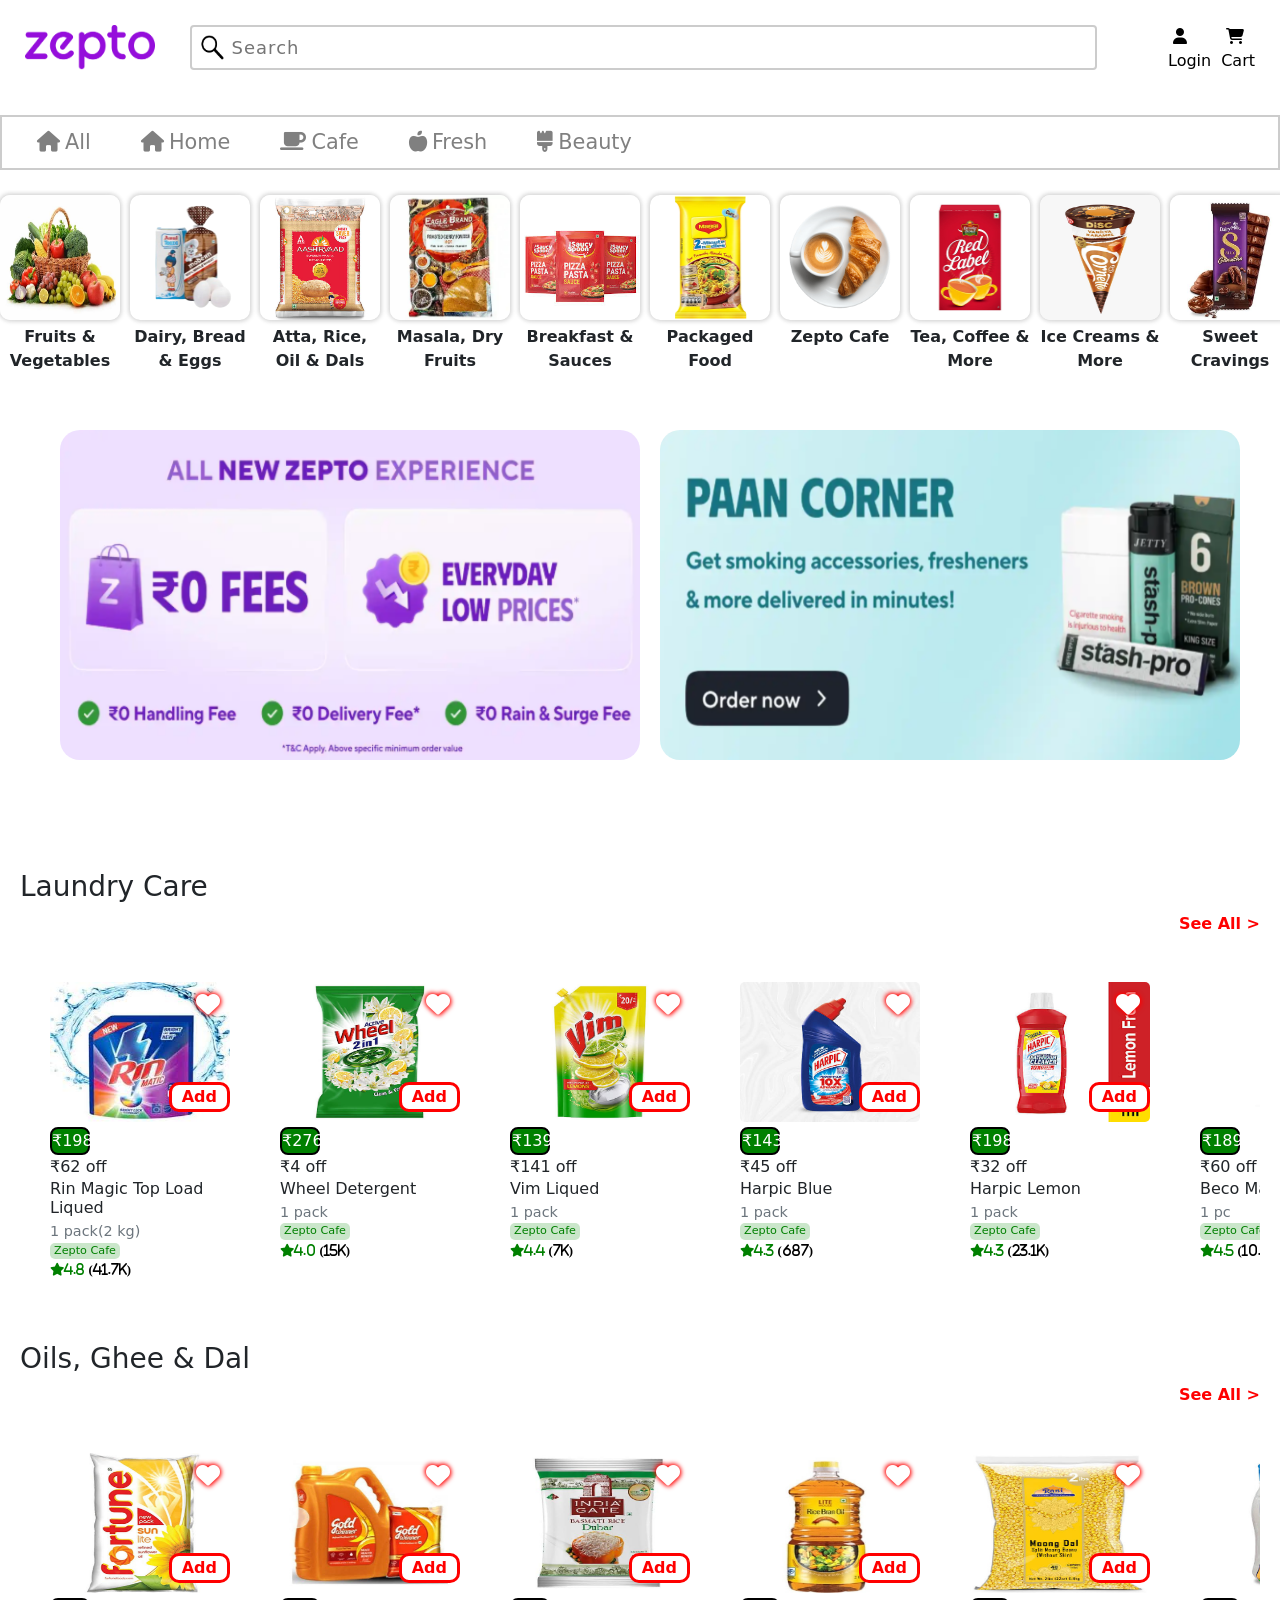
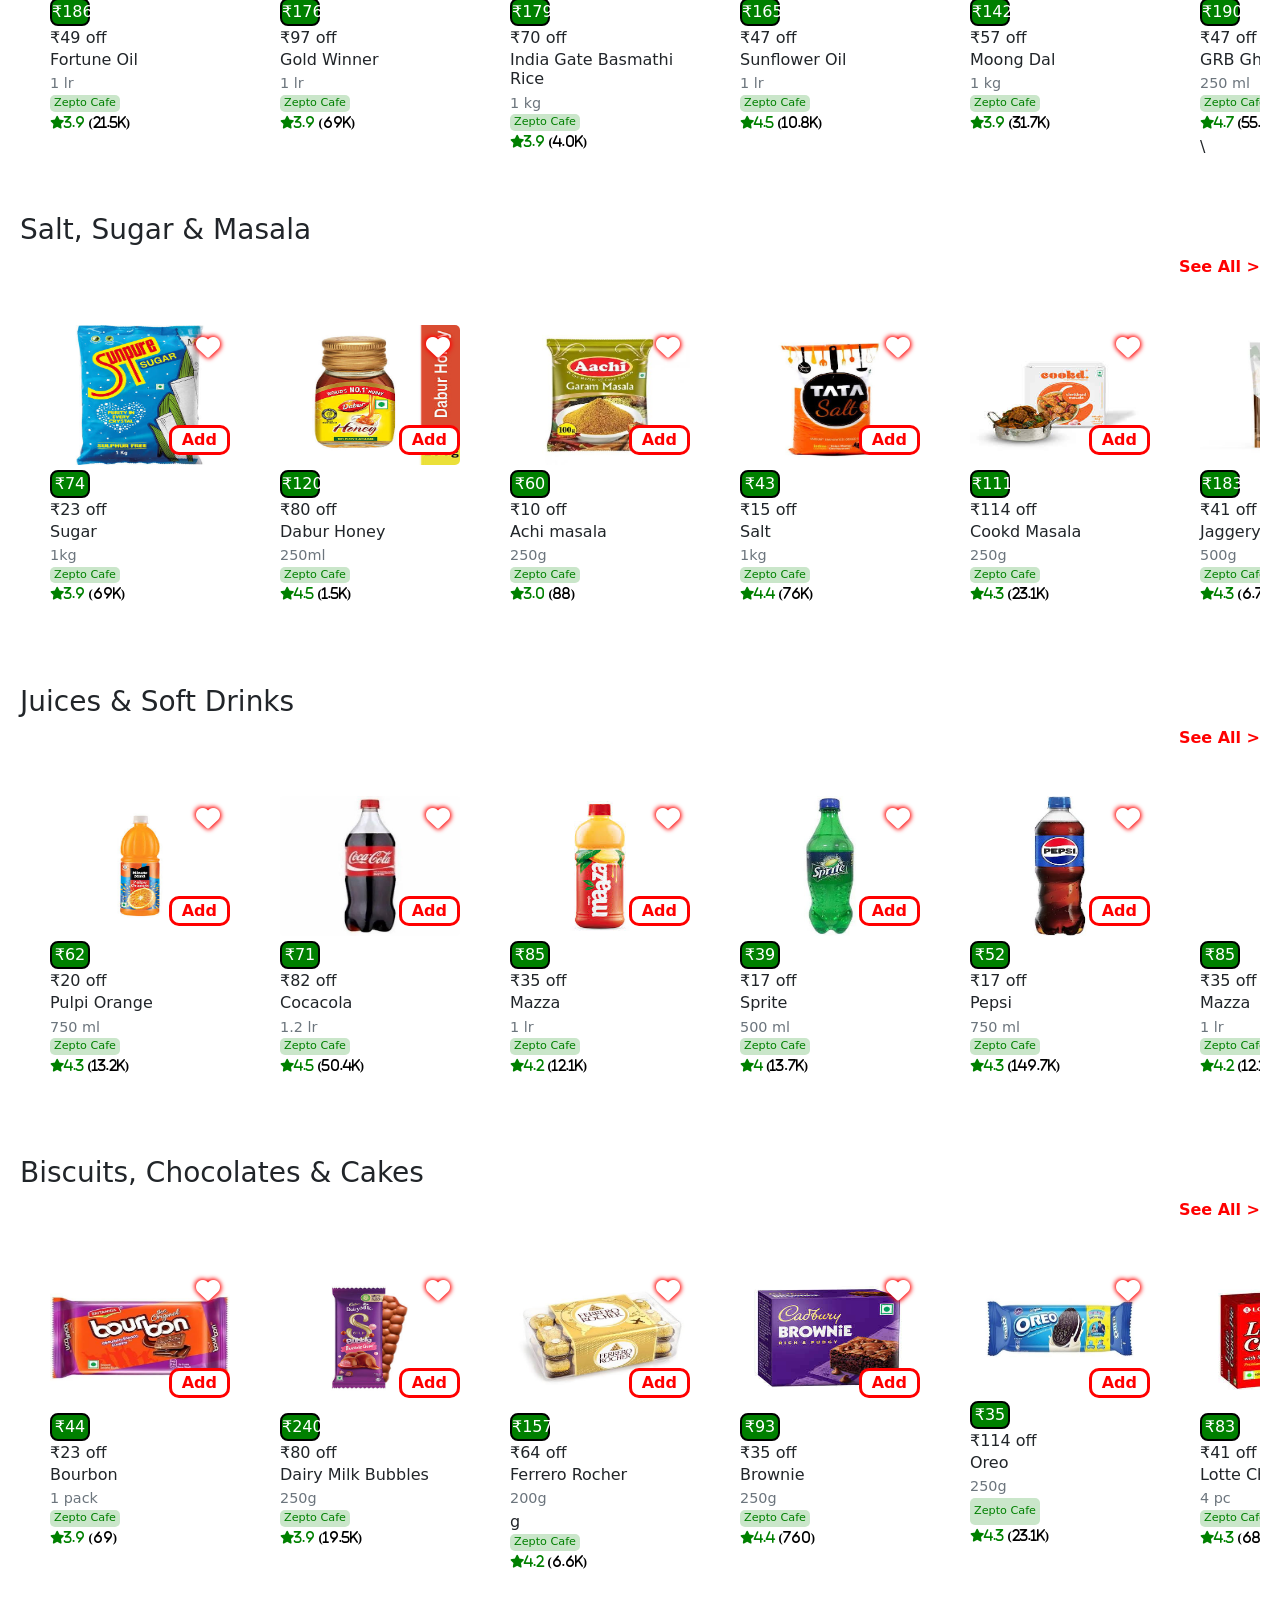
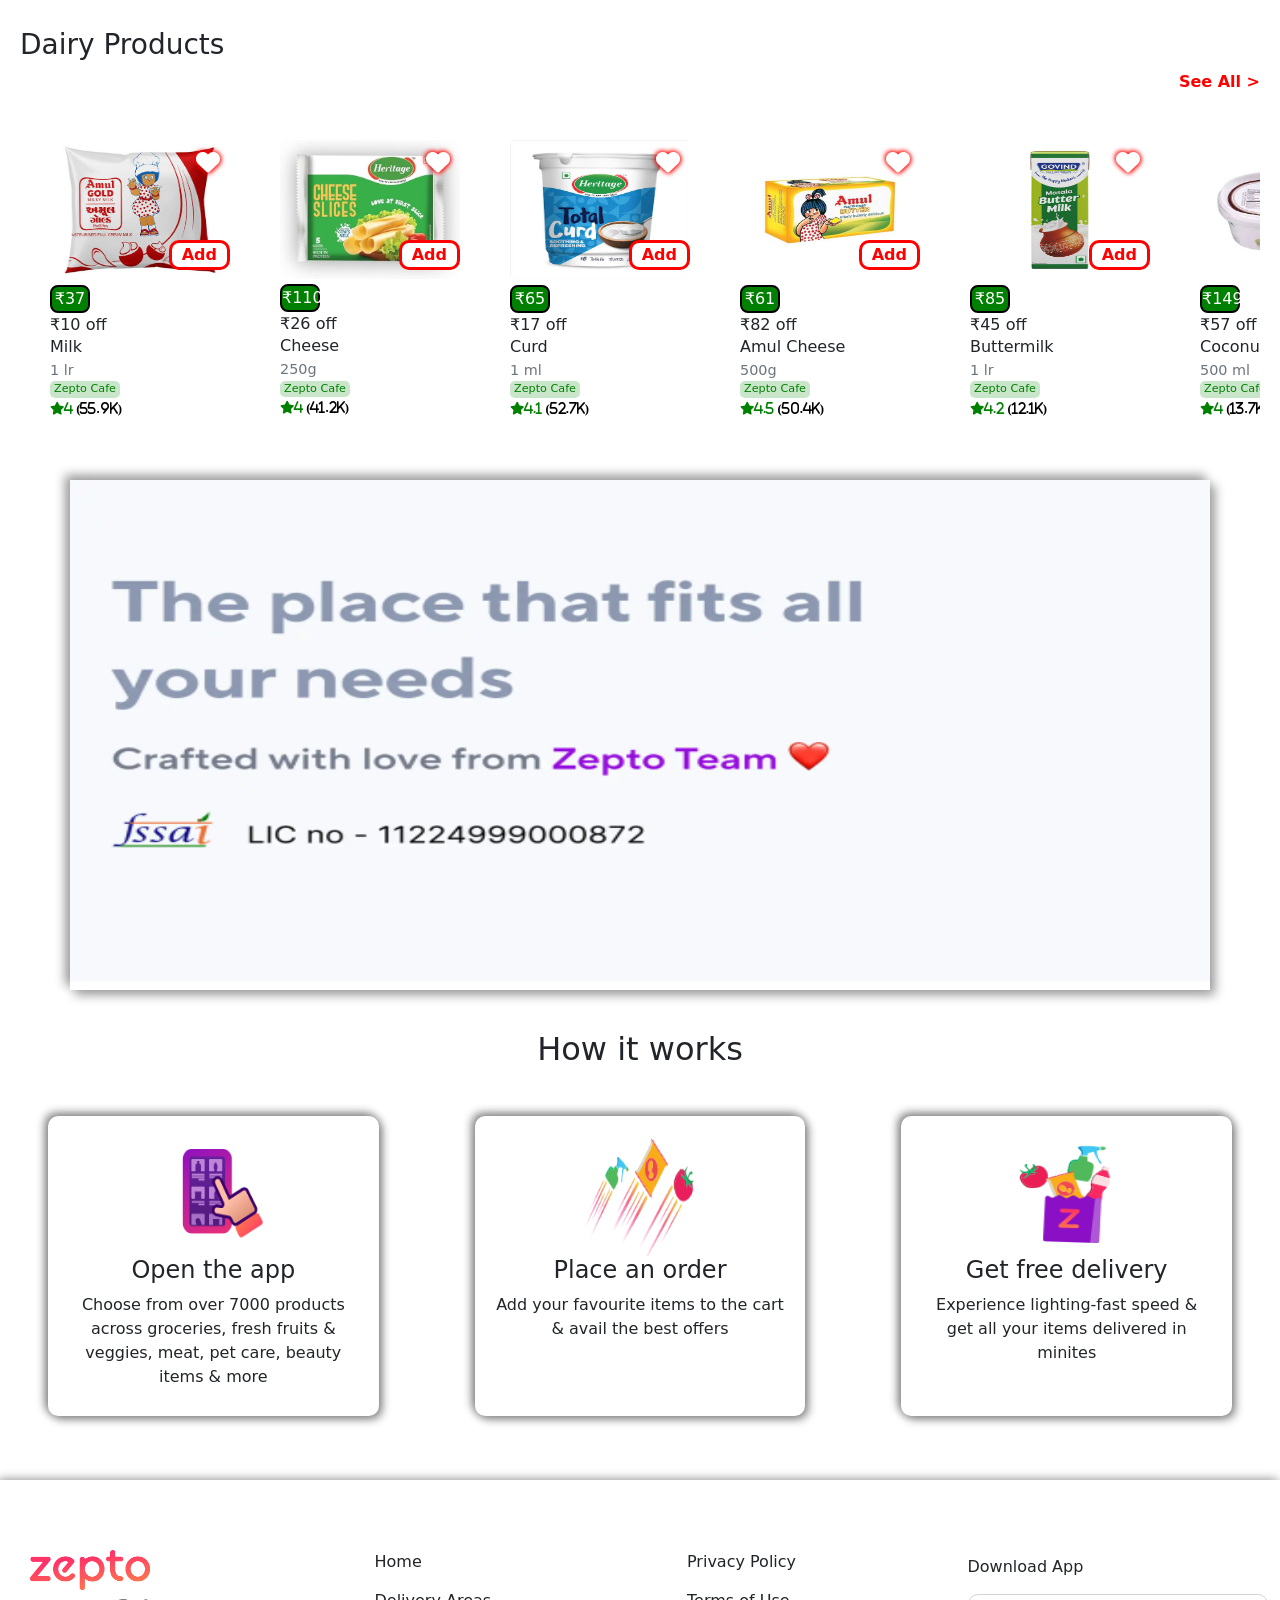
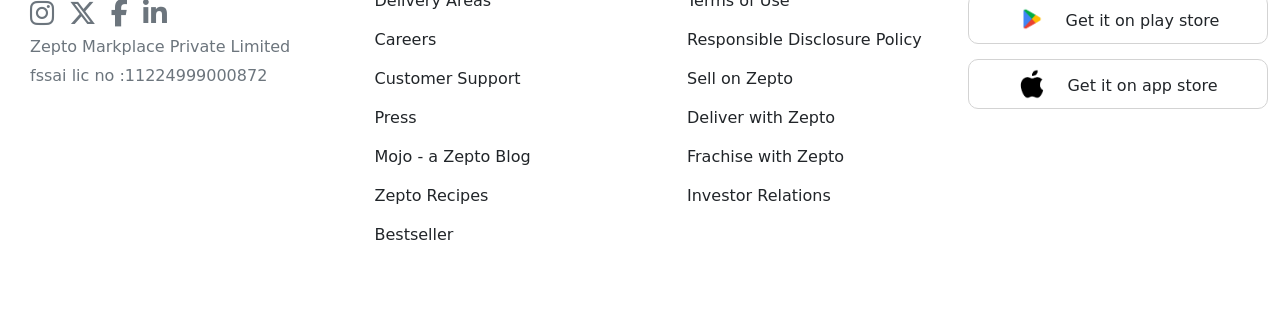
==== index.html @ 2bc83b3f "work" ====
<!DOCTYPE html>
<html lang="en">
<head>
    <meta charset="UTF-8">
    <meta name="viewport" content="width=device-width, initial-scale=1.0">
    <title>All-Page</title>
    <link rel="stylesheet" href="./index.css">
    <link href="https://cdn.jsdelivr.net/npm/bootstrap@5.3.8/dist/css/bootstrap.min.css" rel="stylesheet" integrity="sha384-sRIl4kxILFvY47J16cr9ZwB07vP4J8+LH7qKQnuqkuIAvNWLzeN8tE5YBujZqJLB" crossorigin="anonymous">
    <link rel="stylesheet" href="https://cdnjs.cloudflare.com/ajax/libs/font-awesome/6.7.2/css/all.min.css">
</head>
<body>
    <header>
        <nav>
            <div class="nav-bar">
                <img src="./images/Zepto_Logo.svg.webp">
                <input type="text" name="search" placeholder="Search">
                <a href="http://127.0.0.1:5501/Zepto/login.html">
                        <div>
                            <i class="fa-solid fa-user"></i>
                            <p>Login</p>
                        </div>
                </a>
                <a href="http://127.0.0.1:5501/Zepto/cart.html">
                    <div>
                        <i class="fa fa-shopping-cart"></i>
                        <p>Cart</p>
                    </div>
                </a>
            </div>
            <div class="sub-nav">
                <div>
                    <a href="http://127.0.0.1:5501/Zepto/index.html"><i class="fa-solid fa-house"></i>All</a>
                    <a href="http://127.0.0.1:5501/Zepto/home.html"><i class="fa fa-home"></i>Home</a>
                    <a href="http://127.0.0.1:5501/Zepto/Cafe.html"><i class="fa fa-coffee"></i>Cafe</a>
                    <a href="http://127.0.0.1:5501/Zepto/Fresh.html"><i class="fa-solid fa-apple-whole"></i>Fresh</a>
                    <a href="http://127.0.0.1:5501/Zepto/Beauty.html"><i class="fa-solid fa-brush"></i>Beauty</a>
                </div>
            </div>
        </nav>
    </header>
    <main>
        <section class="firstrow">
            <div class="category">
                <div class="row1">
                    <img src="./images/fruits&veg.jpg" alt="">
                    <p>Fruits & Vegetables</p>
                </div>
                <div class="row1">
                    <img src="./images/bread 1.png" alt="">
                    <p>Dairy, Bread & Eggs</p>
                </div>
                <div class="row1">
                    <img src="./images/atta.jpg" alt="">
                    <p>Atta, Rice, Oil & Dals</p>
                </div>
                <div class="row1">
                    <img src="./images/massala2.jpg" alt="">
                    <p>Masala, Dry Fruits</p>
                </div>
                <div class="row1">
                    <img src="./images/sauces.jpg" alt="">
                    <p>Breakfast & Sauces</p>
                </div>
                <div class="row1">
                    <img src="./images/maggipocket.webp" alt="">
                    <p>Packaged Food</p>
                </div>
                <div class="row1">
                    <img src="./images/zepto cafe.webp" alt="">
                    <p>Zepto Cafe</p>
                </div>
                <div class="row1">
                    <img src="./images/coffeetea.jpg" alt="">
                    <p>Tea, Coffee & More</p>
                </div>
                <div class="row1">
                    <img src="./images/icecream.webp" alt="">
                    <p>Ice Creams & More</p>
                </div>
                <div class="row1">
                    <img src="./images/diarymilk.jpg" alt="">
                    <p>Sweet Cravings</p>
                </div>
                <div class="row1">
                    <img src="./images/juice.webp" alt="">
                    <p>Cold Drinks & Juices</p>
                </div>
                <div class="row1">
                    <img src="./images/lays.webp" alt="">
                    <p>Snacks</p>
                </div>
                <div class="row1">
                    <img src="./images/cookies.jpg" alt="">
                    <p>Biscuits</p>
                </div>
                <div class="row1">
                    <img src="./images/fruits&veg.jpg" alt="">
                    <p>Fruits & Vegetables</p>
                </div>
                <div class="row1">
                    <img src="./images/bread 1.png" alt="">
                    <p>Dairy, Bread & Eggs</p>
                </div>
                <div class="row1">
                    <img src="./images/atta.jpg" alt="">
                    <p>Atta, Rice, Oil & Dals</p>
                </div>
                <div class="row1">
                    <img src="./images/massala2.jpg" alt="">
                    <p>Masala, Dry Fruits</p>
                </div>
                <div class="row1">
                    <img src="./images/sauces.jpg" alt="">
                    <p>Breakfast & Sauces</p>
                </div>
                <div class="row1">
                    <img src="./images/maggipocket.webp" alt="">
                    <p>Packaged Food</p>
                </div>
                <div class="row1">
                    <img src="./images/zepto cafe.webp" alt="">
                    <p>Zepto Cafe</p>
                </div>
                <div class="row1">
                    <img src="./images/coffeetea.jpg" alt="">
                    <p>Tea, Coffee & More</p>
                </div>
                <div class="row1">
                    <img src="./images/icecream.webp" alt="">
                    <p>Ice Creams & More</p>
                </div>
                <div class="row1">
                    <img src="./images/diarymilk.jpg" alt="">
                    <p>Sweet Cravings</p>
                </div>
                <div class="row1">
                    <img src="./images/juice.webp" alt="">
                    <p>Cold Drinks & Juices</p>
                </div>
                <div class="row1">
                    <img src="./images/lays.webp" alt="">
                    <p>Snacks</p>
                </div>
                <div class="row1">
                    <img src="./images/cookies.jpg" alt="">
                    <p>Biscuits</p>
                </div>
            </div>
        </section>
        <section>
            <div class="image1">
                <img src="./images/all-ad.png" alt="">
                <img src="./images/all-ad2.png" alt="">
            </div>
        </section>
        <section class="sec2">
            <h3>Laundry Care</h3>
            <p>See All ></p>
            <div class="food">
                <div class="items">
                    <img src="./images/rin.jpg" alt="">
                    <button>₹198</button>
                    <span>₹62 off</span>
                    <h6 class="mb-1">Rin Magic Top Load Liqued </h6>
                    <span class="text-secondary">1 pack(2 kg)</span>
                    <button>Zepto Cafe</button>
                    <i class="fa-solid fa-star">4.8 <span>(41.7k)</span> </i>
                    <span><a href="http://127.0.0.1:5501/Zepto/cart.html">Add</a></span>
                    <a href="http://127.0.0.1:5501/Zepto/fav.html"><i class="fa-solid fa-heart"></i></a>
                </div>
                <div class="items">
                    <img src="./images/wheeldetergent.jpg" alt="">
                    <button>₹276</button>
                    <span>₹4 off</span>
                    <h6 class="mb-1">Wheel Detergent</h6>
                    <span class="text-secondary">1 pack</span>
                    <button>Zepto Cafe</button>
                    <i class="fa-solid fa-star">4.0 <span>(15k)</span> </i>
                    <span><a href="http://127.0.0.1:5501/Zepto/cart.html">Add</a></span>
                    <a href="http://127.0.0.1:5501/Zepto/fav.html"><i class="fa-solid fa-heart"></i></a>
                </div>
                <div class="items">
                    <img src="./images/vim.jpg" alt="">
                    <button>₹139</button>
                    <span>₹141 off</span>
                    <h6 class="mb-1">Vim Liqued</h6>
                    <span class="text-secondary">1 pack</span>
                    <button>Zepto Cafe</button>
                    <i class="fa-solid fa-star">4.4 <span>(7k)</span> </i>
                    <span><a href="http://127.0.0.1:5501/Zepto/cart.html">Add</a></span>
                    <a href="http://127.0.0.1:5501/Zepto/fav.html"><i class="fa-solid fa-heart"></i></a>
                </div>
                <div class="items">
                    <img src="./images/harpic.jpg" alt="">
                    <button>₹143</button>
                    <span>₹45 off</span>
                    <h6 class="mb-1">Harpic Blue</h6>
                    <span class="text-secondary">1 pack</span>
                    <button>Zepto Cafe</button>
                    <i class="fa-solid fa-star">4.3 <span>(687)</span> </i>
                    <span><a href="http://127.0.0.1:5501/Zepto/cart.html">Add</a></span>
                    <a href="http://127.0.0.1:5501/Zepto/fav.html"><i class="fa-solid fa-heart"></i></a>
                </div>
                <div class="items">
                    <img src="./images/harpic-lemon.jpg" alt="">
                    <button>₹198</button>
                    <span>₹32 off</span>
                    <h6 class="mb-1">Harpic Lemon</h6>
                    <span class="text-secondary">1 pack</span>
                    <button>Zepto Cafe</button>
                    <i class="fa-solid fa-star">4.3 <span>(23.1k)</span> </i>
                    <span><a href="http://127.0.0.1:5501/Zepto/cart.html">Add</a></span>
                    <a href="http://127.0.0.1:5501/Zepto/fav.html"><i class="fa-solid fa-heart"></i></a>
                </div>
                <div class="items">
                    <img src="./images/boco.png" alt="">
                    <button>₹189</button>
                    <span>₹60 off</span>
                    <h6 class="mb-1">Beco Max Liquid</h6>
                    <span class="text-secondary">1 pc</span>
                    <button>Zepto Cafe</button>
                    <i class="fa-solid fa-star">4.5 <span>(10.8k)</span> </i>
                    <span><a href="http://127.0.0.1:5501/Zepto/cart.html">Add</a></span>
                    <a href="http://127.0.0.1:5501/Zepto/fav.html"><i class="fa-solid fa-heart"></i></a>
                </div>
                <div class="items">
                    <img src="./images/happi.jpg" alt="">
                    <button>₹200</button>
                    <span>₹99 off</span>
                    <h6 class="mb-1">Happi Planet Spray</h6>
                    <span class="text-secondary">200g</span>
                    <button>Zepto Cafe</button>
                    <i class="fa-solid fa-star">3.9 <span>(4.0k)</span> </i>
                    <span><a href="http://127.0.0.1:5501/Zepto/cart.html">Add</a></span>
                    <a href="http://127.0.0.1:5501/Zepto/fav.html"><i class="fa-solid fa-heart"></i></a>
                </div>
                <div class="items">
                    <img src="./images/domex lime.jpg" alt="">
                    <button>₹195</button>
                    <span>₹50 off</span>
                    <h6 class="mb-1">Domex Lime</h6>
                    <span class="text-secondary">1 pc</span>
                    <button>Zepto Cafe</button>
                    <i class="fa-solid fa-star">3.9 <span>(3.7k)</span> </i>
                    <span><a href="http://127.0.0.1:5501/Zepto/cart.html">Add</a></span>
                    <a href="http://127.0.0.1:5501/Zepto/fav.html"><i class="fa-solid fa-heart"></i></a>
                </div>
                <div class="items">
                    <img src="./images/morelight.jpg" alt="">
                    <button>₹274</button>
                    <span>₹226 off</span>
                    <h6 class="mb-1">Morelight</h6>
                    <span class="text-secondary">1 pack</span>
                    <button>Zepto Cafe</button>
                    <i class="fa-solid fa-star">4.2 <span>(2.6k)</span> </i>
                    <span><a href="http://127.0.0.1:5501/Zepto/cart.html">Add</a></span>
                    <a href="http://127.0.0.1:5501/Zepto/fav.html"><i class="fa-solid fa-heart"></i></a>
                </div>
                <div class="items">
                    <img src="./images/laundrypads.jpg" alt="">
                    <button>₹799</button>
                    <span>₹133 off</span>
                    <h6 class="mb-1">Surf Excel Matric Front Load Liqued</h6>
                    <span class="text-secondary">1 pakc</span>
                    <button>Zepto Cafe</button>
                    <i class="fa-solid fa-star">3.9 <span>(15.5k)</span> </i>
                    <span><a href="http://127.0.0.1:5501/Zepto/cart.html">Add</a></span>
                    <a href="http://127.0.0.1:5501/Zepto/fav.html"><i class="fa-solid fa-heart"></i></a>
                </div>
            </div>
        </section>
        <section class="sec3">
            <h3>Oils, Ghee & Dal</h3>
            <p>See All ></p>
            <div class="food">
                <div class="items">
                    <img src="./images/fortune.jpg" alt="">
                    <button>₹186</button>
                    <span>₹49 off</span>
                    <h6 class="mb-1">Fortune Oil</h6>
                    <span class="text-secondary">1 lr</span>
                    <button>Zepto Cafe</button>
                    <i class="fa-solid fa-star">3.9 <span>(21.5k)</span> </i>
                    <span><a href="http://127.0.0.1:5501/Zepto/cart.html">Add</a></span>
                    <a href="http://127.0.0.1:5501/Zepto/fav.html"><i class="fa-solid fa-heart"></i></a>
                </div>
                <div class="items">
                    <img src="./images/goldwinner.jpg" alt="">
                    <button>₹176</button>
                    <span>₹97 off</span>
                    <h6 class="mb-1">Gold Winner</h6>
                    <span class="text-secondary">1 lr</span>
                    <button>Zepto Cafe</button>
                    <i class="fa-solid fa-star">3.9 <span>(69k)</span> </i>
                    <span><a href="http://127.0.0.1:5501/Zepto/cart.html">Add</a></span>
                    <a href="http://127.0.0.1:5501/Zepto/fav.html"><i class="fa-solid fa-heart"></i></a>
                </div>
                <div class="items">
                    <img src="./images/rice.jpg" alt="">
                    <button>₹179</button>
                    <span>₹70 off</span>
                    <h6 class="mb-1">India Gate Basmathi Rice</h6>
                    <span class="text-secondary">1 kg</span>
                    <button>Zepto Cafe</button>
                    <i class="fa-solid fa-star">3.9 <span>(4.0k)</span> </i>
                    <span><a href="http://127.0.0.1:5501/Zepto/cart.html">Add</a></span>
                    <a href="http://127.0.0.1:5501/Zepto/fav.html"><i class="fa-solid fa-heart"></i></a>
                </div>
                <div class="items">
                    <img src="./images/oil.jpg" alt="">
                    <button>₹165</button>
                    <span>₹47 off</span>
                    <h6 class="mb-1">Sunflower Oil</h6>
                    <span class="text-secondary">1 lr</span>
                    <button>Zepto Cafe</button>
                    <i class="fa-solid fa-star">4.5 <span>(10.8k)</span> </i>
                    <span><a href="http://127.0.0.1:5501/Zepto/cart.html">Add</a></span>
                    <a href="http://127.0.0.1:5501/Zepto/fav.html"><i class="fa-solid fa-heart"></i></a>
                </div>
                <div class="items">
                    <img src="./images/moongdal.jpg" alt="">
                    <button>₹142</button>
                    <span>₹57 off</span>
                    <h6 class="mb-1">Moong Dal</h6>
                    <span class="text-secondary">1 kg</span>
                    <button>Zepto Cafe</button>
                    <i class="fa-solid fa-star">3.9 <span>(31.7k)</span> </i>
                    <span><a href="http://127.0.0.1:5501/Zepto/cart.html">Add</a></span>
                    <a href="http://127.0.0.1:5501/Zepto/fav.html"><i class="fa-solid fa-heart"></i></a>
                </div>
                <div class="items">
                    <img src="./images/grb.jpg" alt="">
                    <button>₹190</button>
                    <span>₹47 off</span>
                    <h6 class="mb-1">GRB Ghee</h6>
                    <span class="text-secondary">250 ml</span>
                    <button>Zepto Cafe</button>
                    <i class="fa-solid fa-star">4.7 <span>(55.9k)</span> </i>
                    <span><a href="http://127.0.0.1:5501/Zepto/cart.html">Add</a></span>\
                    <a href="http://127.0.0.1:5501/Zepto/fav.html"><i class="fa-solid fa-heart"></i></a>
                </div>
                <div class="items">
                    <img src="./images/mysoordal.jpg" alt="">
                    <button>₹134</button>
                    <span>₹61 off</span>
                    <h6 class="mb-1">Mysoo Dal</h6>
                    <span class="text-secondary">1 kg</span>
                    <button>Zepto Cafe</button>
                    <i class="fa-solid fa-star">4 <span>(13.7k)</span> </i>
                    <span><a href="http://127.0.0.1:5501/Zepto/cart.html">Add</a></span>
                    <a href="http://127.0.0.1:5501/Zepto/fav.html"><i class="fa-solid fa-heart"></i></a>
                </div>
                <div class="items">
                    <img src="./images/friedgram.jpg" alt="">
                    <button>₹160</button>
                    <span>₹62 off</span>
                    <h6 class="mb-1">Fried Gram</h6>
                    <span class="text-secondary">1 kg</span>
                    <button>Zepto Cafe</button>
                    <i class="fa-solid fa-star">4.2 <span>(8.6k)</span> </i>
                    <span><a href="http://127.0.0.1:5501/Zepto/cart.html">Add</a></span>
                    <a href="http://127.0.0.1:5501/Zepto/fav.html"><i class="fa-solid fa-heart"></i></a>
                </div>
                <div class="items">
                    <img src="./images/ghee.jpg" alt="">
                    <button>₹285</button>
                    <span>₹85 off</span>
                    <h6 class="mb-1">Pure Ghee</h6>
                    <span class="text-secondary">500 ml</span>
                    <button>Zepto Cafe</button>
                    <i class="fa-solid fa-star">4.3 <span>(23.1k)</span> </i>
                    <span><a href="http://127.0.0.1:5501/Zepto/cart.html">Add</a></span>
                    <a href="http://127.0.0.1:5501/Zepto/fav.html"><i class="fa-solid fa-heart"></i></a>
                </div>
                <div class="items">
                    <img src="./images/coconutoil.jpg" alt="">
                    <button>₹134</button>
                    <span>₹38 off</span>
                    <h6 class="mb-1">Coconut Oil</h6>
                    <span class="text-secondary">100 ml</span>
                    <button>Zepto Cafe</button>
                    <i class="fa-solid fa-star">4.2 <span>(17.1k)</span> </i>
                    <span><a href="http://127.0.0.1:5501/Zepto/cart.html">Add</a></span>
                    <a href="http://127.0.0.1:5501/Zepto/fav.html"><i class="fa-solid fa-heart"></i></a>
                </div>
            </div>
        </section>
        <section class="sec2">
            <h3>Salt, Sugar & Masala</h3>
            <p>See All ></p>
            <div class="food">
                <div class="items">
                    <img src="./images/sugar.jpg" alt="">
                    <button>₹74</button>
                    <span>₹23 off</span>
                    <h6 class="mb-1">Sugar</h6>
                    <span class="text-secondary">1kg</span>
                    <button>Zepto Cafe</button>
                    <i class="fa-solid fa-star">3.9 <span>(69k)</span> </i>
                    <span><a href="http://127.0.0.1:5501/Zepto/cart.html">Add</a></span>
                    <a href="http://127.0.0.1:5501/Zepto/fav.html"><i class="fa-solid fa-heart"></i></a>
                </div>
                <div class="items">
                    <img src="./images/dabur.jpg" alt="">
                    <button>₹120</button>
                    <span>₹80 off</span>
                    <h6 class="mb-1">Dabur Honey</h6>
                    <span class="text-secondary">250ml</span>
                    <button>Zepto Cafe</button>
                    <i class="fa-solid fa-star">4.5 <span>(1.5k)</span> </i>
                    <span><a href="http://127.0.0.1:5501/Zepto/cart.html">Add</a></span>
                    <a href="http://127.0.0.1:5501/Zepto/fav.html"><i class="fa-solid fa-heart"></i></a>
                </div>
                <div class="items">
                    <img src="./images/achimasala.jpg" alt="">
                    <button>₹60</button>
                    <span>₹10 off</span>
                    <h6 class="mb-1">Achi masala</h6>
                    <span class="text-secondary">250g</span>
                    <button>Zepto Cafe</button>
                    <i class="fa-solid fa-star">3.0 <span>(88)</span> </i>
                    <span><a href="http://127.0.0.1:5501/Zepto/cart.html">Add</a></span>
                    <a href="http://127.0.0.1:5501/Zepto/fav.html"><i class="fa-solid fa-heart"></i></a>
                </div>
                <div class="items">
                    <img src="./images/salt.jpg" alt="">
                    <button>₹43</button>
                    <span>₹15 off</span>
                    <h6 class="mb-1">Salt</h6>
                    <span class="text-secondary">1kg</span>
                    <button>Zepto Cafe</button>
                    <i class="fa-solid fa-star">4.4 <span>(76k)</span> </i>
                    <span><a href="http://127.0.0.1:5501/Zepto/cart.html">Add</a></span>
                    <a href="http://127.0.0.1:5501/Zepto/fav.html"><i class="fa-solid fa-heart"></i></a>
                </div>
                <div class="items">
                    <img src="./images/cookd masala.jpg" alt="">
                    <button>₹111</button>
                    <span>₹114 off</span>
                    <h6 class="mb-1">Cookd Masala</h6>
                    <span class="text-secondary">250g</span>
                    <button>Zepto Cafe</button>
                    <i class="fa-solid fa-star">4.3 <span>(23.1k)</span> </i>
                    <span><a href="http://127.0.0.1:5501/Zepto/cart.html">Add</a></span>
                    <a href="http://127.0.0.1:5501/Zepto/fav.html"><i class="fa-solid fa-heart"></i></a>
                </div>
                <div class="items">
                    <img src="./images/jaggery.jpg" alt="">
                    <button>₹183</button>
                    <span>₹41 off</span>
                    <h6 class="mb-1">Jaggery</h6>
                    <span class="text-secondary">500g</span>
                    <button>Zepto Cafe</button>
                    <i class="fa-solid fa-star">4.3 <span>(6.7k)</span> </i>
                    <span><a href="http://127.0.0.1:5501/Zepto/cart.html">Add</a></span>
                    <a href="http://127.0.0.1:5501/Zepto/fav.html"><i class="fa-solid fa-heart"></i></a>
                </div>
                <div class="items">
                    <img src="./images/brownsugar.jpg" alt="">
                    <button>₹156</button>
                    <span>₹12 off</span>
                    <h6 class="mb-1">Brown Sugar</h6>
                    <span class="text-secondary">1kg</span>
                    <button>Zepto Cafe</button>
                    <i class="fa-solid fa-star">3.9 <span>(4.0k)</span> </i>
                    <span><a href="http://127.0.0.1:5501/Zepto/cart.html">Add</a></span>
                    <a href="http://127.0.0.1:5501/Zepto/fav.html"><i class="fa-solid fa-heart"></i></a>
                </div>
                <div class="items">
                    <img src="./images/sugarsupport.jpg" alt="">
                    <button>₹172</button>
                    <span>₹123 off</span>
                    <h6 class="mb-1">Sugar Support</h6>
                    <span class="text-secondary">500g</span>
                    <button>Zepto Cafe</button>
                    <i class="fa-solid fa-star">3.9 <span>(3.7k)</span> </i>
                    <span><a href="http://127.0.0.1:5501/Zepto/cart.html">Add</a></span>
                    <a href="http://127.0.0.1:5501/Zepto/fav.html"><i class="fa-solid fa-heart"></i></a>
                </div>
                <div class="items">
                    <img src="./images/sakthi masala.jpg" alt="">
                    <button>₹77</button>
                    <span>₹24 off</span>
                    <h6 class="mb-1">Shakthi Masala</h6>
                    <span class="text-secondary">500g</span>
                    <button>Zepto Cafe</button>
                    <i class="fa-solid fa-star">4.2 <span>(2.6k)</span> </i>
                    <span><a href="http://127.0.0.1:5501/Zepto/cart.html">Add</a></span>
                    <a href="http://127.0.0.1:5501/Zepto/fav.html"><i class="fa-solid fa-heart"></i></a>
                </div>
                <div class="items">
                    <img src="./images/termeric.jpg" alt="">
                    <button>₹69</button>
                    <span>₹13 off</span>
                    <h6 class="mb-1">Termeric</h6>
                    <span class="text-secondary">250g</span>
                    <button>Zepto Cafe</button>
                    <i class="fa-solid fa-star">4.4 <span>(7k)</span> </i>
                    <span><a href="http://127.0.0.1:5501/Zepto/cart.html">Add</a></span>
                    <a href="http://127.0.0.1:5501/Zepto/fav.html"><i class="fa-solid fa-heart"></i></a>
                </div>
            </div>
        </section>
        <section class="sec3">
            <h3>Juices & Soft Drinks</h3>
            <p>See All ></p>
            <div class="food">
                <div class="items">
                    <img src="./images/pulpiorange.jpg" alt="">
                    <button>₹62</button>
                    <span>₹20 off</span>
                    <h6 class="mb-1">Pulpi Orange</h6>
                    <span class="text-secondary">750 ml</span>
                    <button>Zepto Cafe</button>
                    <i class="fa-solid fa-star">4.3 <span>(13.2k)</span> </i>
                    <span><a href="http://127.0.0.1:5501/Zepto/cart.html">Add</a></span>
                    <a href="http://127.0.0.1:5501/Zepto/fav.html"><i class="fa-solid fa-heart"></i></a>
                </div>
                <div class="items">
                    <img src="./images/cocacola.jpg" alt="">
                    <button>₹71</button>
                    <span>₹82 off</span>
                    <h6 class="mb-1">Cocacola</h6>
                    <span class="text-secondary">1.2 lr</span>
                    <button>Zepto Cafe</button>
                    <i class="fa-solid fa-star">4.5 <span>(50.4k)</span> </i>
                   <span><a href="http://127.0.0.1:5501/Zepto/cart.html">Add</a></span>
                   <a href="http://127.0.0.1:5501/Zepto/fav.html"><i class="fa-solid fa-heart"></i></a>
                </div>
                <div class="items">
                    <img src="./images/mazza.jpg" alt="">
                    <button>₹85</button>
                    <span>₹35 off</span>
                    <h6 class="mb-1">Mazza</h6>
                    <span class="text-secondary">1 lr</span>
                    <button>Zepto Cafe</button>
                    <i class="fa-solid fa-star">4.2 <span>(12.1k)</span> </i>
                    <span><a href="http://127.0.0.1:5501/Zepto/cart.html">Add</a></span>
                    <a href="http://127.0.0.1:5501/Zepto/fav.html"><i class="fa-solid fa-heart"></i></a>
                </div>
                <div class="items">
                    <img src="./images/sprite.jpg" alt="">
                    <button>₹39</button>
                    <span>₹17 off</span>
                    <h6 class="mb-1">Sprite</h6>
                    <span class="text-secondary">500 ml</span>
                    <button>Zepto Cafe</button>
                    <i class="fa-solid fa-star">4 <span>(13.7k)</span> </i>
                    <span><a href="http://127.0.0.1:5501/Zepto/cart.html">Add</a></span>
                    <a href="http://127.0.0.1:5501/Zepto/fav.html"><i class="fa-solid fa-heart"></i></a>
                </div>
                <div class="items">
                    <img src="./images/pepsi.jpg" alt="">
                    <button>₹52</button>
                    <span>₹17 off</span>
                    <h6 class="mb-1">Pepsi</h6>
                    <span class="text-secondary">750 ml</span>
                    <button>Zepto Cafe</button>
                    <i class="fa-solid fa-star">4.3 <span>(149.7k)</span> </i>
                    <span><a href="http://127.0.0.1:5501/Zepto/cart.html">Add</a></span>
                    <a href="http://127.0.0.1:5501/Zepto/fav.html"><i class="fa-solid fa-heart"></i></a>
                </div>
                <div class="items">
                    <img src="./images/mazza.jpg" alt="">
                    <button>₹85</button>
                    <span>₹35 off</span>
                    <h6 class="mb-1">Mazza</h6>
                    <span class="text-secondary">1 lr</span>
                    <button>Zepto Cafe</button>
                    <i class="fa-solid fa-star">4.2 <span>(12.1k)</span> </i>
                    <span><a href="http://127.0.0.1:5501/Zepto/cart.html">Add</a></span>
                    <a href="http://127.0.0.1:5501/Zepto/fav.html"><i class="fa-solid fa-heart"></i></a>
                </div>
                <div class="items">
                    <img src="./images/mirinda.jpg" alt="">
                    <button>₹45</button>
                    <span>₹15 off</span>
                    <h6 class="mb-1">Mirinda</h6>
                    <span class="text-secondary">500ml</span>
                    <button>Zepto Cafe</button>
                    <i class="fa-solid fa-star">4.2 <span>(17.1k)</span> </i>
                    <span><a href="http://127.0.0.1:5501/Zepto/cart.html">Add</a></span>
                    <a href="http://127.0.0.1:5501/Zepto/fav.html"><i class="fa-solid fa-heart"></i></a>
                </div>
                <div class="items">
                    <img src="./images/fanta.avif" alt="">
                    <button>₹37</button>
                    <span>₹15 off</span>
                    <h6 class="mb-1">Fanta</h6>
                    <span class="text-secondary">500 ml</span>
                    <button>Zepto Cafe</button>
                    <i class="fa-solid fa-star">4 <span>(55.9k)</span> </i>
                    <span><a href="http://127.0.0.1:5501/Zepto/cart.html">Add</a></span>
                    <a href="http://127.0.0.1:5501/Zepto/fav.html"><i class="fa-solid fa-heart"></i></a>
                </div>
                <div class="items">
                    <img src="./images/fruity.jpg" alt="">
                    <button>₹41</button>
                    <span>₹16 off</span>
                    <h6 class="mb-1">Fruity</h6>
                    <span class="text-secondary">500 ml </span>
                    <button>Zepto Cafe</button>
                    <i class="fa-solid fa-star">4 <span>(41.2k)</span> </i>
                    <span><a href="http://127.0.0.1:5501/Zepto/cart.html">Add</a></span>
                    <a href="http://127.0.0.1:5501/Zepto/fav.html"><i class="fa-solid fa-heart"></i></a>
                </div>
                <div class="items">
                    <img src="./images/mountain-dew.jpg" alt="">
                    <button>₹85</button>
                    <span>₹45 off</span>
                    <h6 class="mb-1">Pomegranate</h6>
                    <span class="text-secondary">1 pc</span>
                    <button>Zepto Cafe</button>
                    <i class="fa-solid fa-star">4.2 <span>(172.1k)</span> </i>
                    <span><a href="http://127.0.0.1:5501/Zepto/cart.html">Add</a></span>
                    <a href="http://127.0.0.1:5501/Zepto/fav.html"><i class="fa-solid fa-heart"></i></a>
                </div>
                <div class="items">
                    <img src="./images/7up.jpg" alt="">
                    <button>₹45</button>
                    <span>₹17 off</span>
                    <h6 class="mb-1">7 Up</h6>
                    <span class="text-secondary">500 ml</span>
                    <button>Zepto Cafe</button>
                    <i class="fa-solid fa-star">4.1 <span>(52.7k)</span> </i>
                    <span><a href="http://127.0.0.1:5501/Zepto/cart.html">Add</a></span>
                    <a href="http://127.0.0.1:5501/Zepto/fav.html"><i class="fa-solid fa-heart"></i></a>
                </div>
            </div>
        </section>
        <section class="sec2">
            <h3>Biscuits, Chocolates & Cakes</h3>
            <p>See All ></p>
            <div class="food">
                <div class="items">
                    <img src="./images/bourbon.jpg" alt="">
                    <button>₹44</button>
                    <span>₹23 off</span>
                    <h6 class="mb-1">Bourbon</h6>
                    <span class="text-secondary">1 pack</span>
                    <button>Zepto Cafe</button>
                    <i class="fa-solid fa-star">3.9 <span>(69)</span> </i>
                    <span><a href="http://127.0.0.1:5501/Zepto/cart.html">Add</a></span>
                    <a href="http://127.0.0.1:5501/Zepto/fav.html"><i class="fa-solid fa-heart"></i></a>
                </div>
                <div class="items">
                    <img src="./images/chocolate.jpg" alt="">
                    <button>₹240</button>
                    <span>₹80 off</span>
                    <h6 class="mb-1">Dairy Milk Bubbles</h6>
                    <span class="text-secondary">250g</span>
                    <button>Zepto Cafe</button>
                    <i class="fa-solid fa-star">3.9 <span>(19.5k)</span> </i>
                    <span><a href="http://127.0.0.1:5501/Zepto/cart.html">Add</a></span>
                    <a href="http://127.0.0.1:5501/Zepto/fav.html"><i class="fa-solid fa-heart"></i></a>
                </div>
                <div class="items">
                    <img src="./images/feroro.jpg" alt="">
                    <button>₹157</button>
                    <span>₹64 off</span>
                    <h6 class="mb-1">Ferrero Rocher</h6>
                    <span class="text-secondary">200g</span>g</span>
                    <button>Zepto Cafe</button>
                    <i class="fa-solid fa-star">4.2 <span>(6.6k)</span> </i>
                    <span><a href="http://127.0.0.1:5501/Zepto/cart.html">Add</a></span>
                    <a href="http://127.0.0.1:5501/Zepto/fav.html"><i class="fa-solid fa-heart"></i></a>
                </div>
                <div class="items">
                    <img src="./images/browni.jpg" alt="">
                    <button>₹93</button>
                    <span>₹35 off</span>
                    <h6 class="mb-1">Brownie</h6>
                    <span class="text-secondary">250g</span>
                    <button>Zepto Cafe</button>
                    <i class="fa-solid fa-star">4.4 <span>(760)</span> </i>
                    <span><a href="http://127.0.0.1:5501/Zepto/cart.html">Add</a></span>
                    <a href="http://127.0.0.1:5501/Zepto/fav.html"><i class="fa-solid fa-heart"></i></a>
                </div>
                <div class="items">
                    <img src="./images/oreo.jpg" alt="">
                    <button>₹35</button>
                    <span>₹114 off</span>
                    <h6 class="mb-1">Oreo</h6>
                    <span class="text-secondary">250g</span>
                    <button>Zepto Cafe</button>
                    <i class="fa-solid fa-star">4.3 <span>(23.1k)</span> </i>
                    <span><a href="http://127.0.0.1:5501/Zepto/cart.html">Add</a></span>
                    <a href="http://127.0.0.1:5501/Zepto/fav.html"><i class="fa-solid fa-heart"></i></a>
                </div>
                <div class="items">
                    <img src="./images/chocopie.jpg" alt="">
                    <button>₹83</button>
                    <span>₹41 off</span>
                    <h6 class="mb-1">Lotte Chocopie</h6>
                    <span class="text-secondary">4 pc</span>
                    <button>Zepto Cafe</button>
                    <i class="fa-solid fa-star">4.3 <span>(687)</span> </i>
                    <span><a href="http://127.0.0.1:5501/Zepto/cart.html">Add</a></span>
                    <a href="http://127.0.0.1:5501/Zepto/fav.html"><i class="fa-solid fa-heart"></i></a>
                </div>
                <div class="items">
                    <img src="./images/harshys.jpg" alt="">
                    <button>₹96</button>
                    <span>₹12 off</span>
                    <h6 class="mb-1">Harshy's Dark Chocolate</h6>
                    <span class="text-secondary">100g</span>
                    <button>Zepto Cafe</button>
                    <i class="fa-solid fa-star">3.9 <span>(4.0k)</span> </i>
                    <span><a href="http://127.0.0.1:5501/Zepto/cart.html">Add</a></span>
                    <a href="http://127.0.0.1:5501/Zepto/fav.html"><i class="fa-solid fa-heart"></i></a>
                </div>
                <div class="items">
                    <img src="./images/kitcate.jpg" alt="">
                    <button>₹72</button>
                    <span>₹12 off</span>
                    <h6 class="mb-1">Kitkat</h6>
                    <span class="text-secondary">100g</span>
                    <button>Zepto Cafe</button>
                    <i class="fa-solid fa-star">3.9 <span>(3.7k)</span> </i>
                    <span><a href="http://127.0.0.1:5501/Zepto/cart.html">Add</a></span>
                    <a href="http://127.0.0.1:5501/Zepto/fav.html"><i class="fa-solid fa-heart"></i></a>
                </div>
                <div class="items">
                    <img src="./images/marigold.jpg" alt="">
                    <button>₹40</button>
                    <span>₹10 off</span>
                    <h6 class="mb-1">Marie Gold</h6>
                    <span class="text-secondary">250g</span>
                    <button>Zepto Cafe</button>
                    <i class="fa-solid fa-star">3.0 <span>(8k)</span> </i>
                    <span><a href="http://127.0.0.1:5501/Zepto/cart.html">Add</a></span>
                    <a href="http://127.0.0.1:5501/Zepto/fav.html"><i class="fa-solid fa-heart"></i></a>
                </div>
                <div class="items">
                    <img src="./images/silk.jpg" alt="">
                    <button>₹179</button>
                    <span>₹63 off</span>
                    <h6 class="mb-1">Dairymilk Silk</h6>
                    <span class="text-secondary">200g</span>
                    <button>Zepto Cafe</button>
                    <i class="fa-solid fa-star">4.4 <span>(7k)</span> </i>
                    <span><a href="http://127.0.0.1:5501/Zepto/cart.html">Add</a></span>
                    <a href="http://127.0.0.1:5501/Zepto/fav.html"><i class="fa-solid fa-heart"></i></a>
                </div>
            </div>
        </section>
        <section class="sec3">
            <h3>Dairy Products</h3>
            <p>See All ></p>
            <div class="food">
                <div class="items">
                    <img src="./images/milk.jpg" alt="">
                    <button>₹37</button>
                    <span>₹10 off</span>
                    <h6 class="mb-1">Milk</h6>
                    <span class="text-secondary">1 lr</span>
                    <button>Zepto Cafe</button>
                    <i class="fa-solid fa-star">4 <span>(55.9k)</span> </i>
                    <span><a href="http://127.0.0.1:5501/Zepto/cart.html">Add</a></span>
                    <a href="http://127.0.0.1:5501/Zepto/fav.html"><i class="fa-solid fa-heart"></i></a>
                </div>
                <div class="items">
                    <img src="./images/cheese.jpg" alt="">
                    <button>₹110</button>
                    <span>₹26 off</span>
                    <h6 class="mb-1">Cheese</h6>
                    <span class="text-secondary">250g</span>
                    <button>Zepto Cafe</button>
                    <i class="fa-solid fa-star">4 <span>(41.2k)</span> </i>
                    <span><a href="http://127.0.0.1:5501/Zepto/cart.html">Add</a></span>
                    <a href="http://127.0.0.1:5501/Zepto/fav.html"><i class="fa-solid fa-heart"></i></a>
                </div>
                <div class="items">
                    <img src="./images/curd.jpg" alt="">
                    <button>₹65</button>
                    <span>₹17 off</span>
                    <h6 class="mb-1">Curd</h6>
                    <span class="text-secondary">1 ml</span>
                    <button>Zepto Cafe</button>
                    <i class="fa-solid fa-star">4.1 <span>(52.7k)</span> </i>
                    <span><a href="http://127.0.0.1:5501/Zepto/cart.html">Add</a></span>
                    <a href="http://127.0.0.1:5501/Zepto/fav.html"><i class="fa-solid fa-heart"></i></a>
                </div>
                <div class="items">
                    <img src="./images/amul.jpg" alt="">
                    <button>₹61</button>
                    <span>₹82 off</span>
                    <h6 class="mb-1">Amul Cheese</h6>
                    <span class="text-secondary">500g</span>
                    <button>Zepto Cafe</button>
                    <i class="fa-solid fa-star">4.5 <span>(50.4k)</span> </i>
                    <span><a href="http://127.0.0.1:5501/Zepto/cart.html">Add</a></span>
                    <a href="http://127.0.0.1:5501/Zepto/fav.html"><i class="fa-solid fa-heart"></i></a>
                </div>
                <div class="items">
                    <img src="./images/buttermilk2.jpg" alt="">
                    <button>₹85</button>
                    <span>₹45 off</span>
                    <h6 class="mb-1">Buttermilk</h6>
                    <span class="text-secondary">1 lr</span>
                    <button>Zepto Cafe</button>
                    <i class="fa-solid fa-star">4.2 <span>(12.1k)</span> </i>
                    <span><a href="http://127.0.0.1:5501/Zepto/cart.html">Add</a></span>
                    <a href="http://127.0.0.1:5501/Zepto/fav.html"><i class="fa-solid fa-heart"></i></a>
                </div>
                <div class="items">
                    <img src="./images/icecream.jpg" alt="">
                    <button>₹149</button>
                    <span>₹57 off</span>
                    <h6 class="mb-1">Coconut</h6>
                    <span class="text-secondary">500 ml</span>
                    <button>Zepto Cafe</button>
                    <i class="fa-solid fa-star">4 <span>(13.7k)</span> </i>
                    <span><a href="http://127.0.0.1:5501/Zepto/cart.html">Add</a></span>
                    <a href="http://127.0.0.1:5501/Zepto/fav.html"><i class="fa-solid fa-heart"></i></a>
                </div>
                <div class="items">
                    <img src="./images/heritage.jpg" alt="">
                    <button>₹132</button>
                    <span>₹17 off</span>
                    <h6 class="mb-1">Cheese Slice</h6>
                    <span class="text-secondary">100 g</span>
                    <button>Zepto Cafe</button>
                    <i class="fa-solid fa-star">4.3 <span>(149.7k)</span> </i>
                    <span><a href="http://127.0.0.1:5501/Zepto/cart.html">Add</a></span>
                    <a href="http://127.0.0.1:5501/Zepto/fav.html"><i class="fa-solid fa-heart"></i></a>
                </div>
                <div class="items">
                    <img src="./images/yogurt.jpg" alt="">
                    <button>₹65</button>
                    <span>₹17 off</span>
                    <h6 class="mb-1">Yogurt</h6>
                    <span class="text-secondary">300 ml</span>
                    <button>Zepto Cafe</button>
                    <i class="fa-solid fa-star">4.3 <span>(37.5k)</span> </i>
                    <span><a href="http://127.0.0.1:5501/Zepto/cart.html">Add</a></span>
                    <a href="http://127.0.0.1:5501/Zepto/fav.html"><i class="fa-solid fa-heart"></i></a>
                </div>
                <div class="items">
                    <img src="./images/ghee.jpg" alt="">
                    <button>₹185</button>
                    <span>₹45 off</span>
                    <h6 class="mb-1">Ghee</h6>
                    <span class="text-secondary">150 ml</span>
                    <button>Zepto Cafe</button>
                    <i class="fa-solid fa-star">4.2 <span>(12.1k)</span> </i>
                    <span><a href="http://127.0.0.1:5501/Zepto/cart.html">Add</a></span>
                    <a href="http://127.0.0.1:5501/Zepto/fav.html"><i class="fa-solid fa-heart"></i></a>
                </div>
                <div class="items">
                    <img src="./images/mayonaise.jpg" alt="">
                    <button>₹122</button>
                    <span>₹20 off</span>
                    <h6 class="mb-1">Mayonnaise</h6>
                    <span class="text-secondary">750 g</span>
                    <button>Zepto Cafe</button>
                    <i class="fa-solid fa-star">4.3 <span>(14.2k)</span> </i>
                    <span><a href="http://127.0.0.1:5501/Zepto/cart.html">Add</a></span>
                    <a href="http://127.0.0.1:5501/Zepto/fav.html"><i class="fa-solid fa-heart"></i></a>
                </div>
            </div>
        </section>
        <section>
            <div class="image2">
                <img src="./images/all-ad3.png" alt="">
            </div>
        </section>
        <section class="sec4">
            <h2>How it works</h2>
            <div class="work">
                <div class="box mx-5">
                    <img src="./images/howitwork1.png" alt="">
                    <div>
                        <h4>Open the app</h4>
                        <p>Choose from over 7000 products across groceries, fresh fruits & veggies, meat, pet care, beauty items & more</p>
                    </div>
                </div>
                <div class="box mx-5">
                    <img src="./images/howitwork2.png" alt="">
                    <div>
                        <h4>Place an order</h4>
                    <p>Add your favourite items to the cart & avail the best offers</p>
                    </div>
                </div>
                <div class="box mx-5">
                    <img src="./images/howitwork3.png" alt="">
                    <div>
                        <h4>Get free delivery</h4>
                        <p>Experience lighting-fast speed & get all your items delivered in minites</p>
                    </div>
                </div>
            </div>
        </section>
        <footer>
            <div class="col col1">
                <img src="./images/zepto2.png" class="zepto">
                <div class="icon text-secondary">
                    <i class="fa-brands fa-instagram"></i>
                    <i class="fa-brands fa-x-twitter"></i>
                    <i class="fa-brands fa-facebook-f"></i>
                    <i class="fa-brands fa-linkedin-in"></i>
                </div>
                <p class="text-secondary">Zepto Markplace Private Limited</p>
                <p class="text-secondary">fssai lic no :11224999000872</p>
            </div>
            <div class="col col2">
                <ul>
                    <li>Home</li>
                    <li>Delivery Areas</li>
                    <li>Careers</li>
                    <li>Customer Support</li>
                    <li>Press</li>
                    <li>Mojo - a Zepto Blog</li>
                    <li>Zepto Recipes</li>
                    <li>Bestseller</li>
                </ul>
            </div>
            <div class="col col3">
                <ul>
                <li>Privacy Policy</li>
                <li>Terms of Use</li>
                <li>Responsible Disclosure Policy</li>
                <li>Sell on Zepto</li>
                <li>Deliver with Zepto</li>
                <li>Frachise with Zepto</li>
                <li>Investor Relations</li>
                </ul>
            </div>
            <div class="col col4">
                <p>Download App</p>
                <div class="foot">
                    <img src="./images/ps-removebg-preview.png" alt="">
                    <p>Get it on play store</p>
                </div>
                <div class="foot">
                    <img src="./images/apple-removebg-preview.png" alt="">
                    <p>Get it on app store</p>
                </div>
            </div>
        </footer>
    </main>
</body>
</html>
---- index.css ----
*{
    margin:0;
    padding:0;
    box-sizing: border-box;
    /* border: 1px solid red ; */
}
header{
    height:190px;
    width:100%;
}
body{
    overflow-x: hidden;
}
nav{
    height:100%;
    width:100%;
}
.nav-bar{
    height: 50%;
    width:100%;
    padding:25px;
    display: flex;
    gap:10px
}
.nav-bar a{
    text-decoration: none;
    color: black;
}
.nav-bar img{
    height:100%;
    width:130px;
}
nav i{
    margin:0px 5px;
}
input[type=text] {
  width: 80%;
  height:45px;
  margin:0% 5% 0% 2%;
  box-sizing: border-box;
  border: 2px solid #ccc;
  border-radius: 4px;
  font-size: 18px;
  letter-spacing: 1px;
  background-color: white;
  background-image: url('./images/search-icon.png');
  background-size: 25px 25px;
  background-position: 8px 8px; 
  background-repeat: no-repeat;
  padding: 12px 40px 12px 40px;
  color:black
}
.sub-nav{
    padding:20px 0px;
    height:50%;
    width:100%;
}
.sub-nav div{
    height:100%;
    width:100%;
    padding:10px;
    border:  2px solid #ccc;
}
.sub-nav div a{
    color: gray;
    text-decoration: none;
    font-size: 1.3rem;
    padding: 20px;
}
.image1{
    height:450px;
    width:100%;
    display: flex;
    gap:20px;
    padding:60px;
    margin-bottom:30px;
}

.image1 img:nth-child(1){
    height:100%;
    border-radius: 20px;
    width:50%;
    animation : img1 2s linear;
}
@keyframes img1 {
    0%{
        transform: translateX(-500px);
    }
    100%{
        transform: translateX(0);
    }
}
.image1 img:nth-child(2){
    height:100%;
    border-radius: 20px;
    width:50%;
    animation : img2 2s linear;
}
@keyframes img2 {
    0%{
        transform: translateX(500px);
    }
    100%{
        transform: translateX(0);
    }
}
.firstrow{
    height:180px;
    width:100%;
    overflow: hidden;
}
.category{
    height:180px;
    width:100%;
    display: flex;
    gap:10px;
    animation: category 5s linear infinite alternate;
}
@keyframes category {
    0%{
        transform: translateX(0%);
    }
    100%{
        transform: translateX(-55%);
    }
}
.row1{
    height:250px;
    width:130px;
    font-size:1rem;
    font-weight: bold;
    text-align: center;
}
.row1 img{
    height:50%;
    width:100%;
    box-shadow: 1px 1px 5px lightgray, -1px -1px 5px lightgray;
    margin: 5px 0px;
    border-radius: 10px;
}
.row1 p{
    width:120px;
}
.image2{
    height:550px;
    width:100%;
    padding: 0px 70px 40px 70px;
}
.image2 img{
    height:100%;
    width:100%;
    box-shadow: 5px 5px 10px rgb(158, 156, 156),-5px -5px 10px rgb(158, 156, 156);
}
.sec2{
    padding: 20px;
}
.sec3{
    text-align: left;
    padding: 20px;
}
.food{
    height:350px;
    width: 100%;
    display: grid;
    grid-template-columns: repeat(10,1fr);
    overflow-y: hidden;
    scrollbar-width: none;
    gap:30px;
    padding:20px;
    }
    .items{
        height:300px;
        width:200px;
        display: flex;
        padding: 10px;;
        flex-direction: column;
        position: relative;
        border-radius: 10px;
    }
    .items:hover{
        box-shadow: 3px 3px 5px gray,-3px -3px 5px gray;
    }
    .items img{
        height:50%;
        width:100%;
        border-radius: 5px;
    }
    .items img:hover{
        transform: scale(107%);
     }
    .items button:nth-child(2){
        height:30px;
        width:40px;
        margin-top: 5px;
        background-color: green;
        color:white;
        border:2.5px solid black;
        border-radius: 8px;
    }
    .items p:nth-child(3){
        font-size: 0.2rem;
    }
    .items span:nth-child(5){
        font-size: 0.9rem;
    }
    .items button:nth-child(6){
        border: none;
        width:70px;
        height:30px;
        background-color: rgb(202, 230, 202);
        color: green;
        border-radius:5px;
        font-size: 0.7rem;
    }
    .items i:nth-child(7){
        color: green;
        font-size: 0.8rem;
        margin:5px 0px;
    }
    .items i span{
        font-size: 0.8rem;
        margin: 0px;
        color: black;
    }
    .items span:nth-child(8){
        position: absolute;
        top:110px;
        right:10px;
        padding:0px 10px;
        border: 3px solid red;
        color: red;
        font-weight: bold;
        border-radius: 10px;;
        background-color: white;
    }
   .items span:nth-child(8):hover a{
        background-color: red;
        color: white;
    }
    .items span:nth-child(8) a{
        color: red;
        text-decoration: none;
    }
    .items span:nth-child(8):hover{
        background-color: red;
    }
    .items a:nth-child(9) i{
        position: absolute;
        top:20px;
        right:20px;
        z-index: 5;
        font-size: 1.5rem;
        color: white;
        text-shadow: 1px 1px 5px red,-1px -1px 5px red;
    }
    .items a:nth-child(9) i:active{
        color: red;
        text-shadow: none;
    }
    .sec2 p,.sec3 p{
        text-align: right;
        color: red;
        font-weight: bold;
    }
.sec4{
    height:400px;
    width: 100%;
    text-align: center;
}
.sec4 h2{
    margin-bottom: 48px;
}
.work{
    display: flex;
    align-items: center;
    justify-content: center;
}
.box{
    height:300px;
    width:350px;
    padding:20px;
    border-radius: 10px;
    box-shadow: 3px 3px 10px gray,-3px -3px 10px gray;
}
.box img{
    height:120px;
    width:120px
}
footer{
    height:450px;
    width:100%;
    margin-top:50px;
    box-shadow:-2px -0px 10px gray;
    padding:70px 0px 70px 30px;
    display:flex;
    justify-content: space-between;
}
.col{
    height:100%;
}
ul{
    display: grid;
    gap:15px;
    list-style-type: none;
}
.zepto{
    height:40px;
    width:120px;
    margin-bottom:10px
}
.foot{
    height: 50px;
    width:300px;
    padding:20px;
    border:1px solid lightgray;
    display: flex;
    gap:20px;
    margin:15px 0px;
    justify-content: center;
    align-items: center;
    border-radius: 10px;
}
.foot img{
    height:30px;
    width:30px;
}
.foot p{
    margin-top:10px;
}
footer i{
    font-size: 1.7rem;
    margin-right: 10px;
}
footer p{
    margin:5px 0px;
}

@media (max-width:575.98px) {
    header{
        height:120px;
    }
    .nav-bar{
        height:65%;
    }
    .nav-bar img{
        height:30px;
        width:100px;
        margin:10px 0px;
    }
    .sub-nav {
        height:35%;
        padding:0;
    }
    .sub-nav div{
        padding: 0;
    }
    .sub-nav div a{
        padding: 5px;
        font-size: 0.8rem;
    }
    nav i{
        margin:0px 2px;
    }
    .firstrow{
        height:100px;
        width:100%;
    }
    .category{
        height:100px;
        width:100%;
    }
    .row1{
        width:70px;
        height:100px;
    }
    .row1 p{
        font-size: 0.6rem;
        width:60px;
    }
    .image1{
        height:150px;
        padding:20px;
        margin:0;
        gap:10px;
    }
    .image2{
        height:250px;
        margin:0;
        padding: 20px;
    }
    .sec2, .sec3{
        padding:10px;
        height:370px;
    }
    .sec2 h3, .sec3 h3, .sec2 p, .sec3 p{
        margin:0;
    }
    .food{
    height:100%;
    width: 100%;
    gap:10px;
    padding:10px;
    }
    .items{
        height:280px;
        width:120px;
        display: flex;
        flex-direction: column;
    }
    .items img{
        height:50%;
        width:100%;
        border-radius: 5px;
    }
    .items span:nth-child(8){
        top:90px;
    }
    .sec4{
        padding:20px;
        height:400px;
    }
    .work{
        flex-direction: column;
        gap:20px;
    }
    .box{
        display: flex;
        width:100%;
        gap:20px;
        height:80px;
    }
    .box img{
        height:40px;
        width:40px;
    }
    .box div{
        text-align: left;
        font-size: 0.5rem;
    }
    .box div h4{
        margin:0
    }
    footer{
        height:780px;
        width:100%;
        display: grid;
        padding:20px;
        position: relative;
        grid-template-columns: repeat(2,1fr);
    }
    .col1{
        order:3;
        width:90%;
        position: absolute;
        top:580px;
        left:20px;
        height:200px;
    }
    .col4{
        order:2;
        width:90%;
        position: absolute;
        top:380px;
        left:20px;
        height:200px;
    }
    .foot{
        width:100%;
    }
}
@media (min-width:576px) and (max-width:1200px){
    .sub-nav div a{
        padding:10px;
    } 
    .row1 p{
        font-size: 1.1rem;
    }
    .image1{
        height:300px;
        padding:30px;
        gap:15px;
    }
    .image2{
        height:400px;
        margin:0;
        padding: 0px 60px;
    }
    .sec2, .sec3{
        padding:10px;
        height:400px;
    }
    .sec2 h3, .sec3 h3, .sec2 p, .sec3 p{
        margin:0;
    }
    .food{
    height:100%;
    width: 100%;
    gap:10px;
    padding:10px;
    }
    .items{
        height:280px;
        width:150px;
        display: flex;
        flex-direction: column;
    }
    .items img{
        height:50%;
        width:100%;
        border-radius: 5px;
    }
    .items span:nth-child(8){
        top:110px;
    }
    .sec4{
        padding:30px;
        height:580px;
    }
    .work{
        flex-direction: column;
        gap:20px;
    }
    .box{
        display: flex;
        width:100%;
        gap:20px;
        height:150px;
    }
    .box div{
        text-align: left;
    }
     footer{
        height:820px;
        width:100%;
        display: grid;
        position: relative;
        grid-template-columns: repeat(2,1fr);
    }
    .col1{
        order:3;
        width:90%;
        position: absolute;
        top:620px;
        left:20px;
        height:200px;
    }
    .col4{
        order:2;
        width:90%;
        position: absolute;
        top:420px;
        left:20px;
        height:200px;
    }
    .foot{
        width:100%;
    }
}
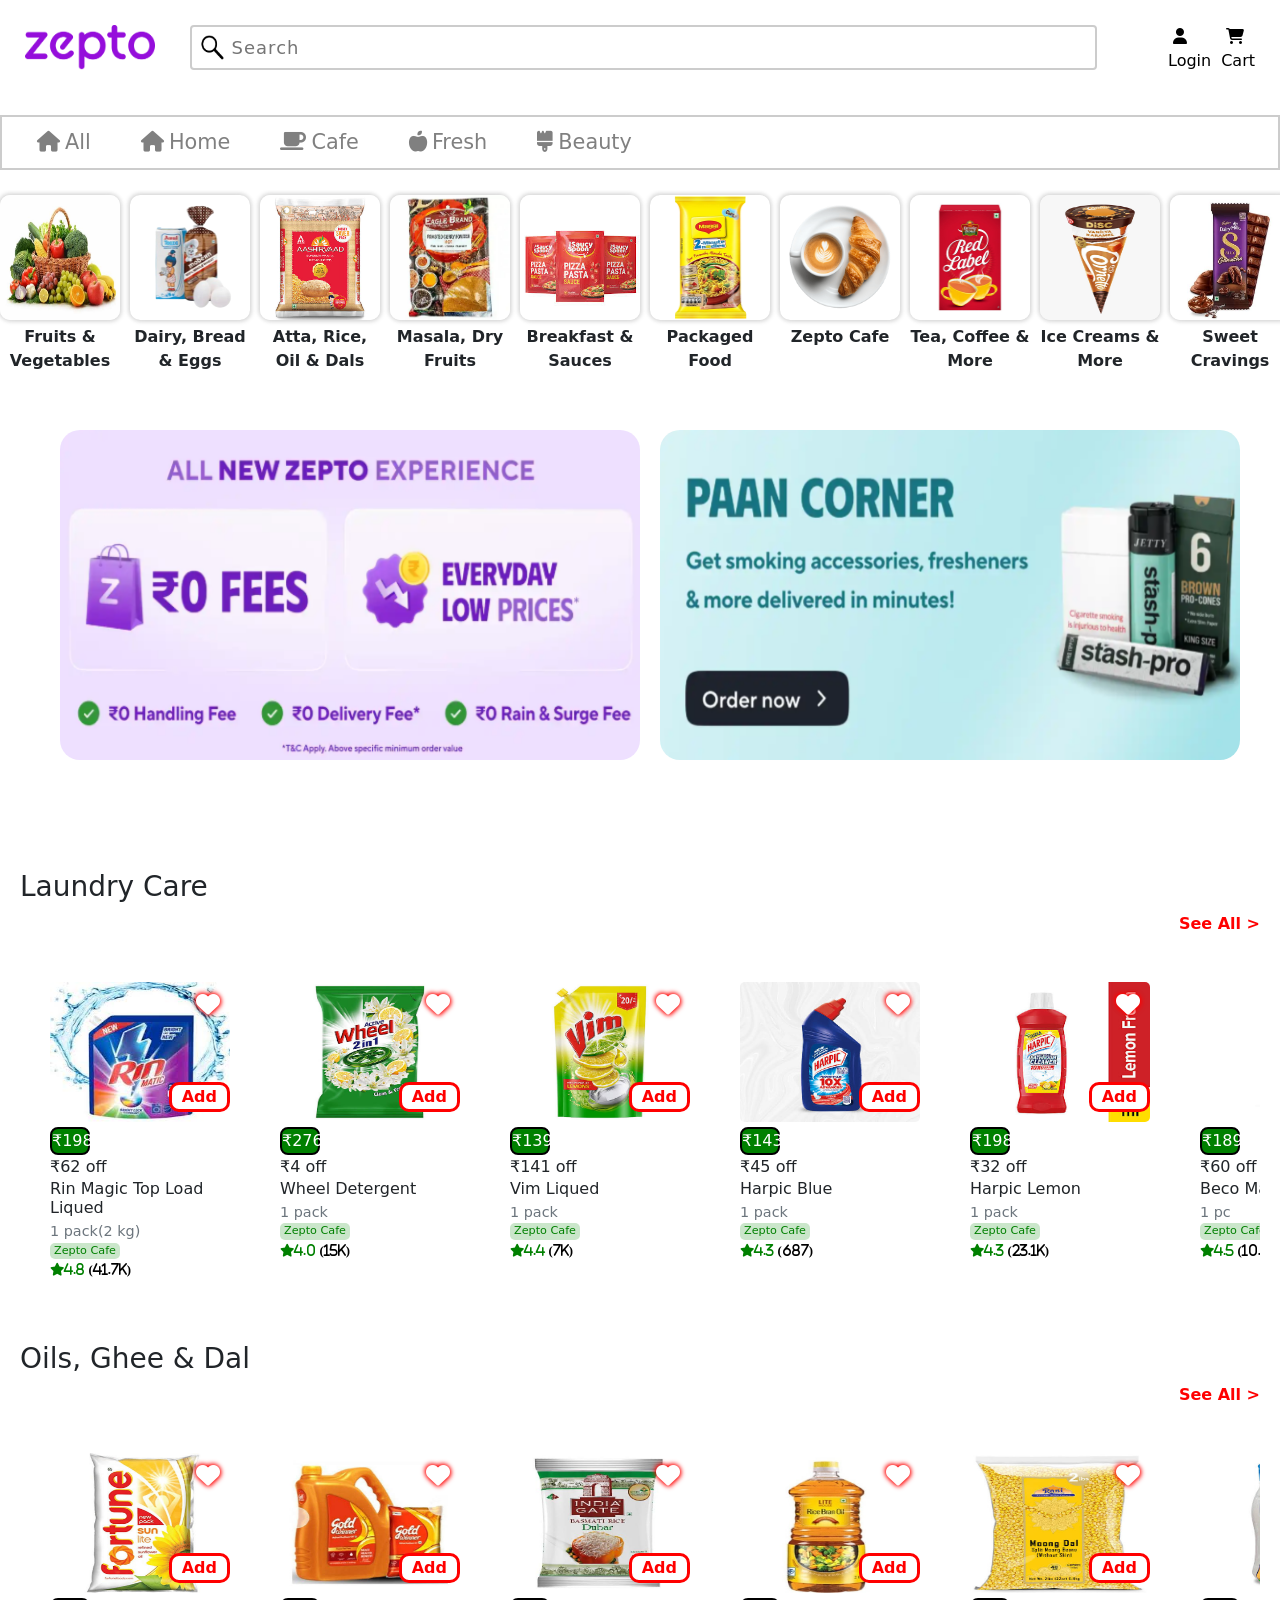
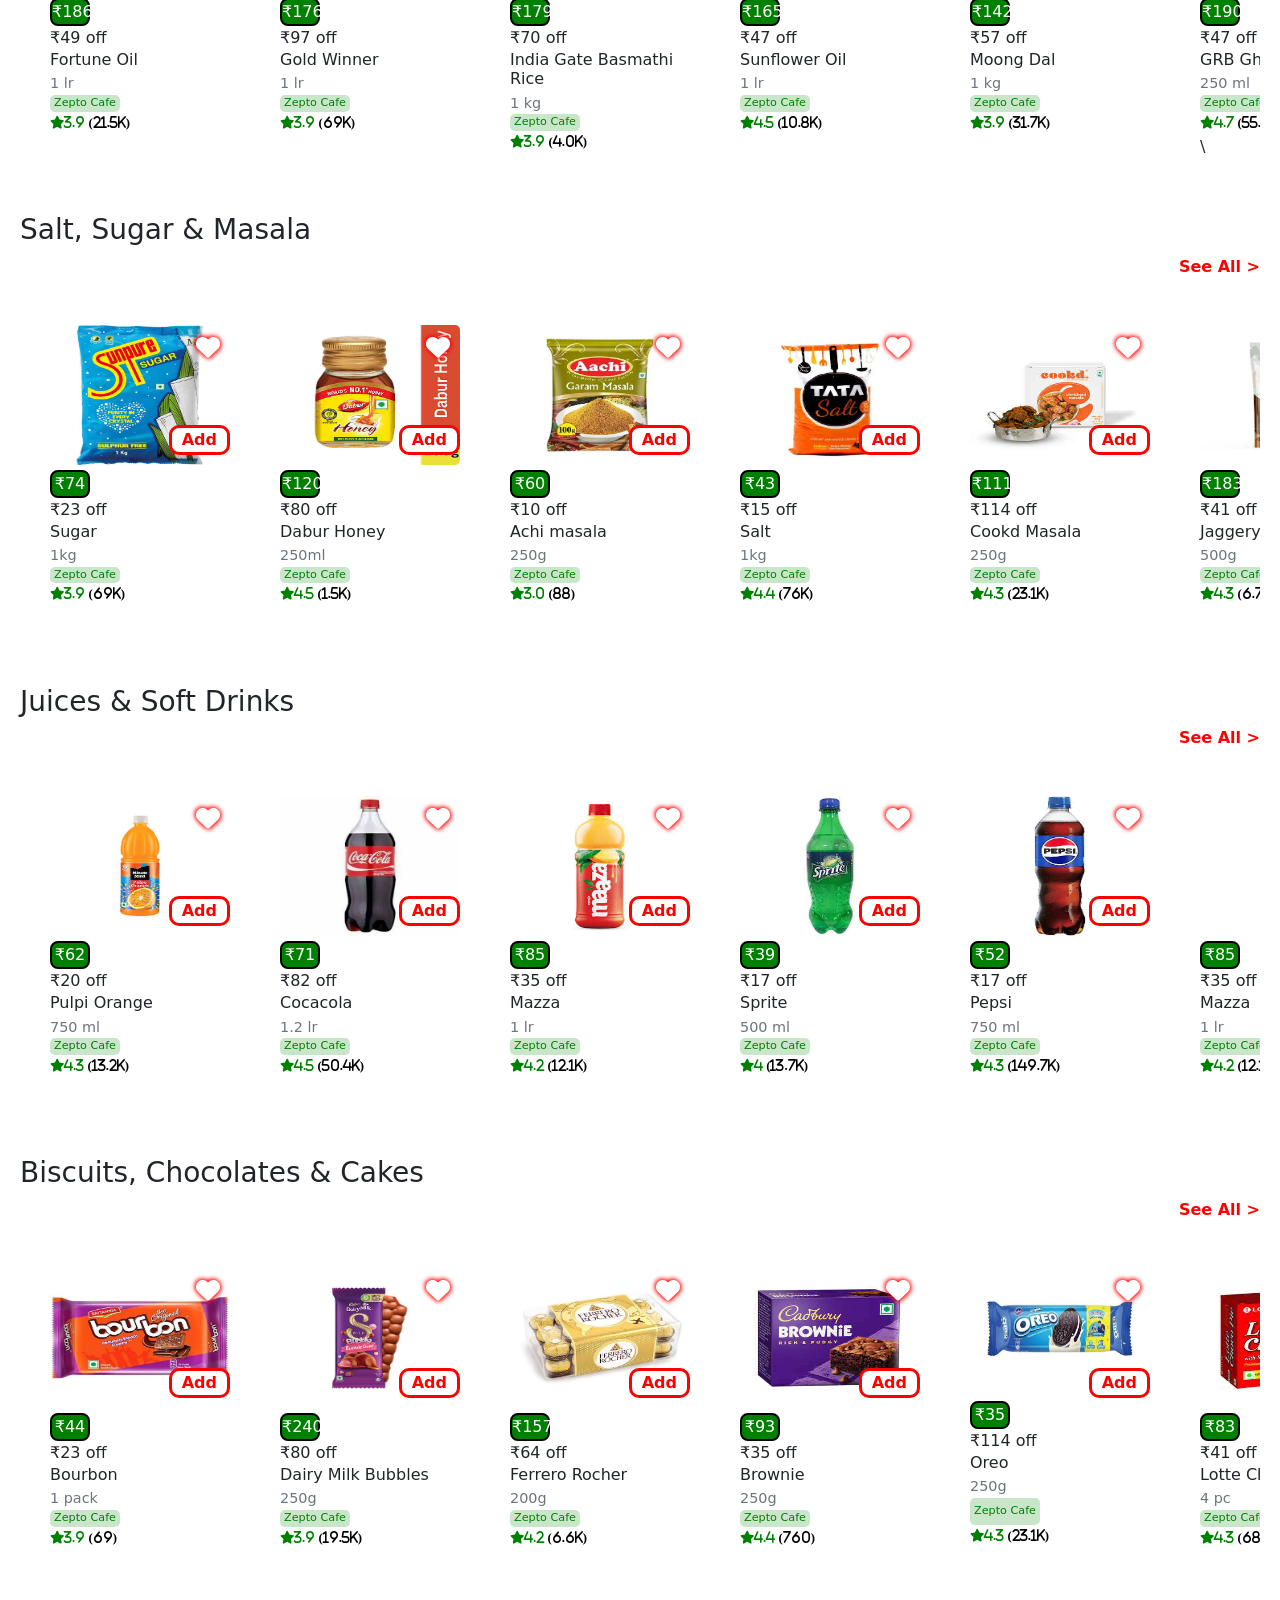
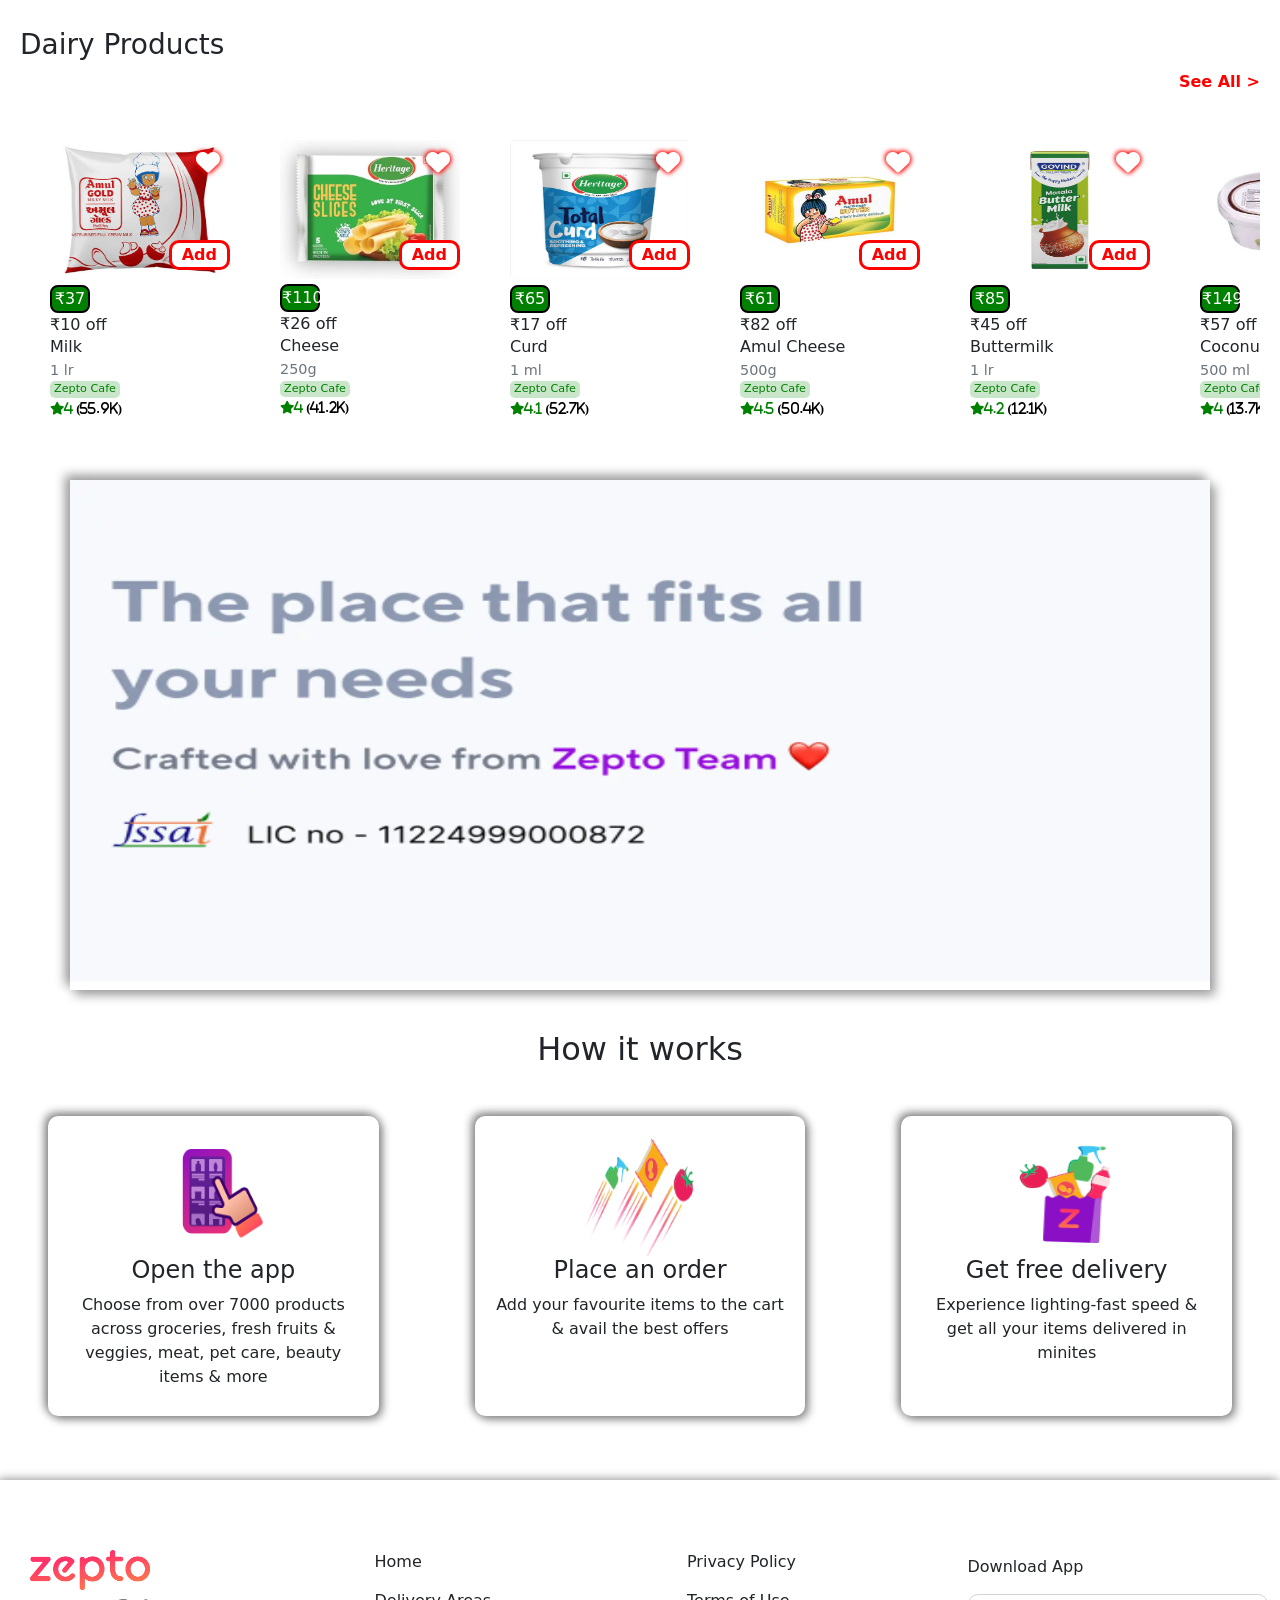
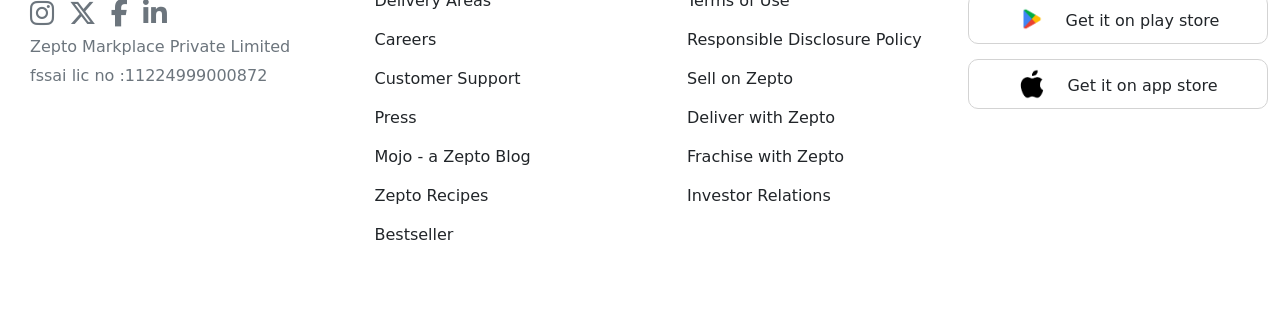
==== commit 5df04ab7: "work" ====
--- a/index.html
+++ b/index.html
@@ -659,7 +659,7 @@
                     <button>₹157</button>
                     <span>₹64 off</span>
                     <h6 class="mb-1">Ferrero Rocher</h6>
-                    <span class="text-secondary">200g</span>g</span>
+                    <span class="text-secondary">200g</span>
                     <button>Zepto Cafe</button>
                     <i class="fa-solid fa-star">4.2 <span>(6.6k)</span> </i>
                     <span><a href="http://127.0.0.1:5501/Zepto/cart.html">Add</a></span>
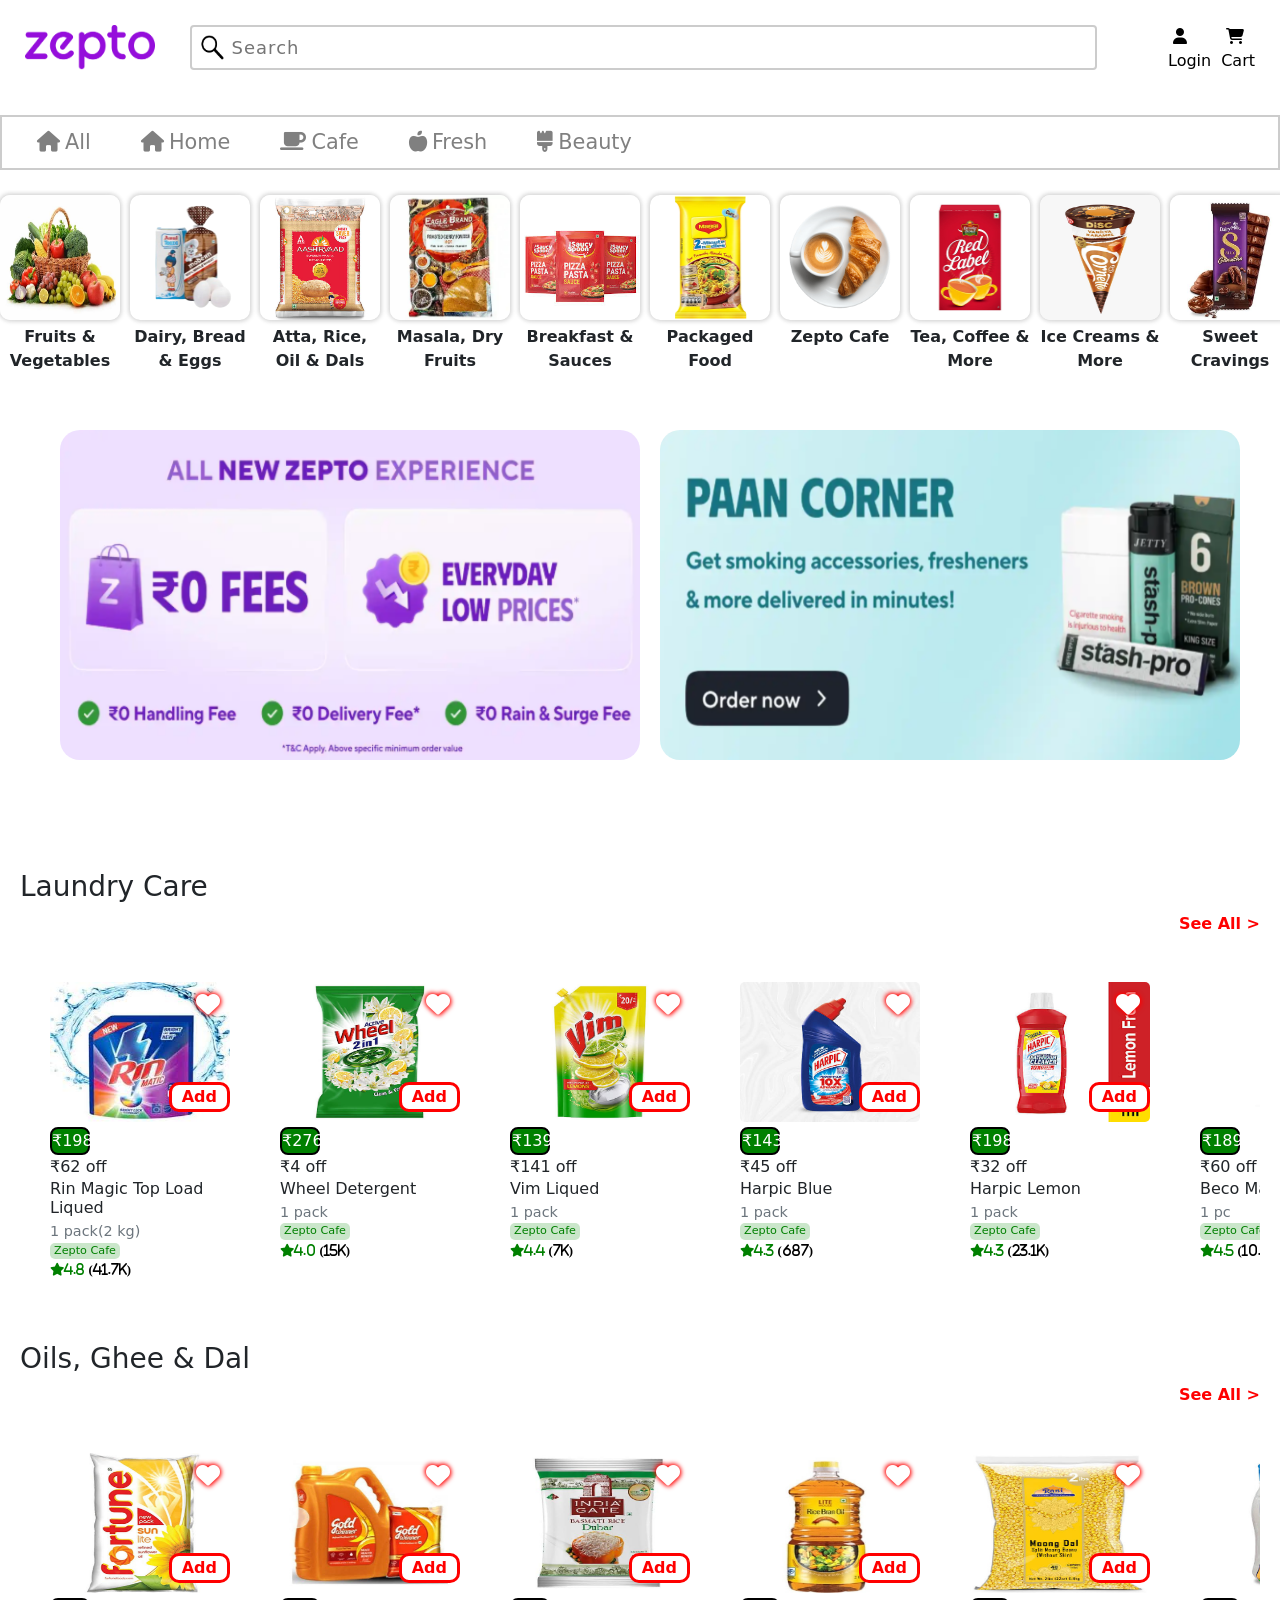
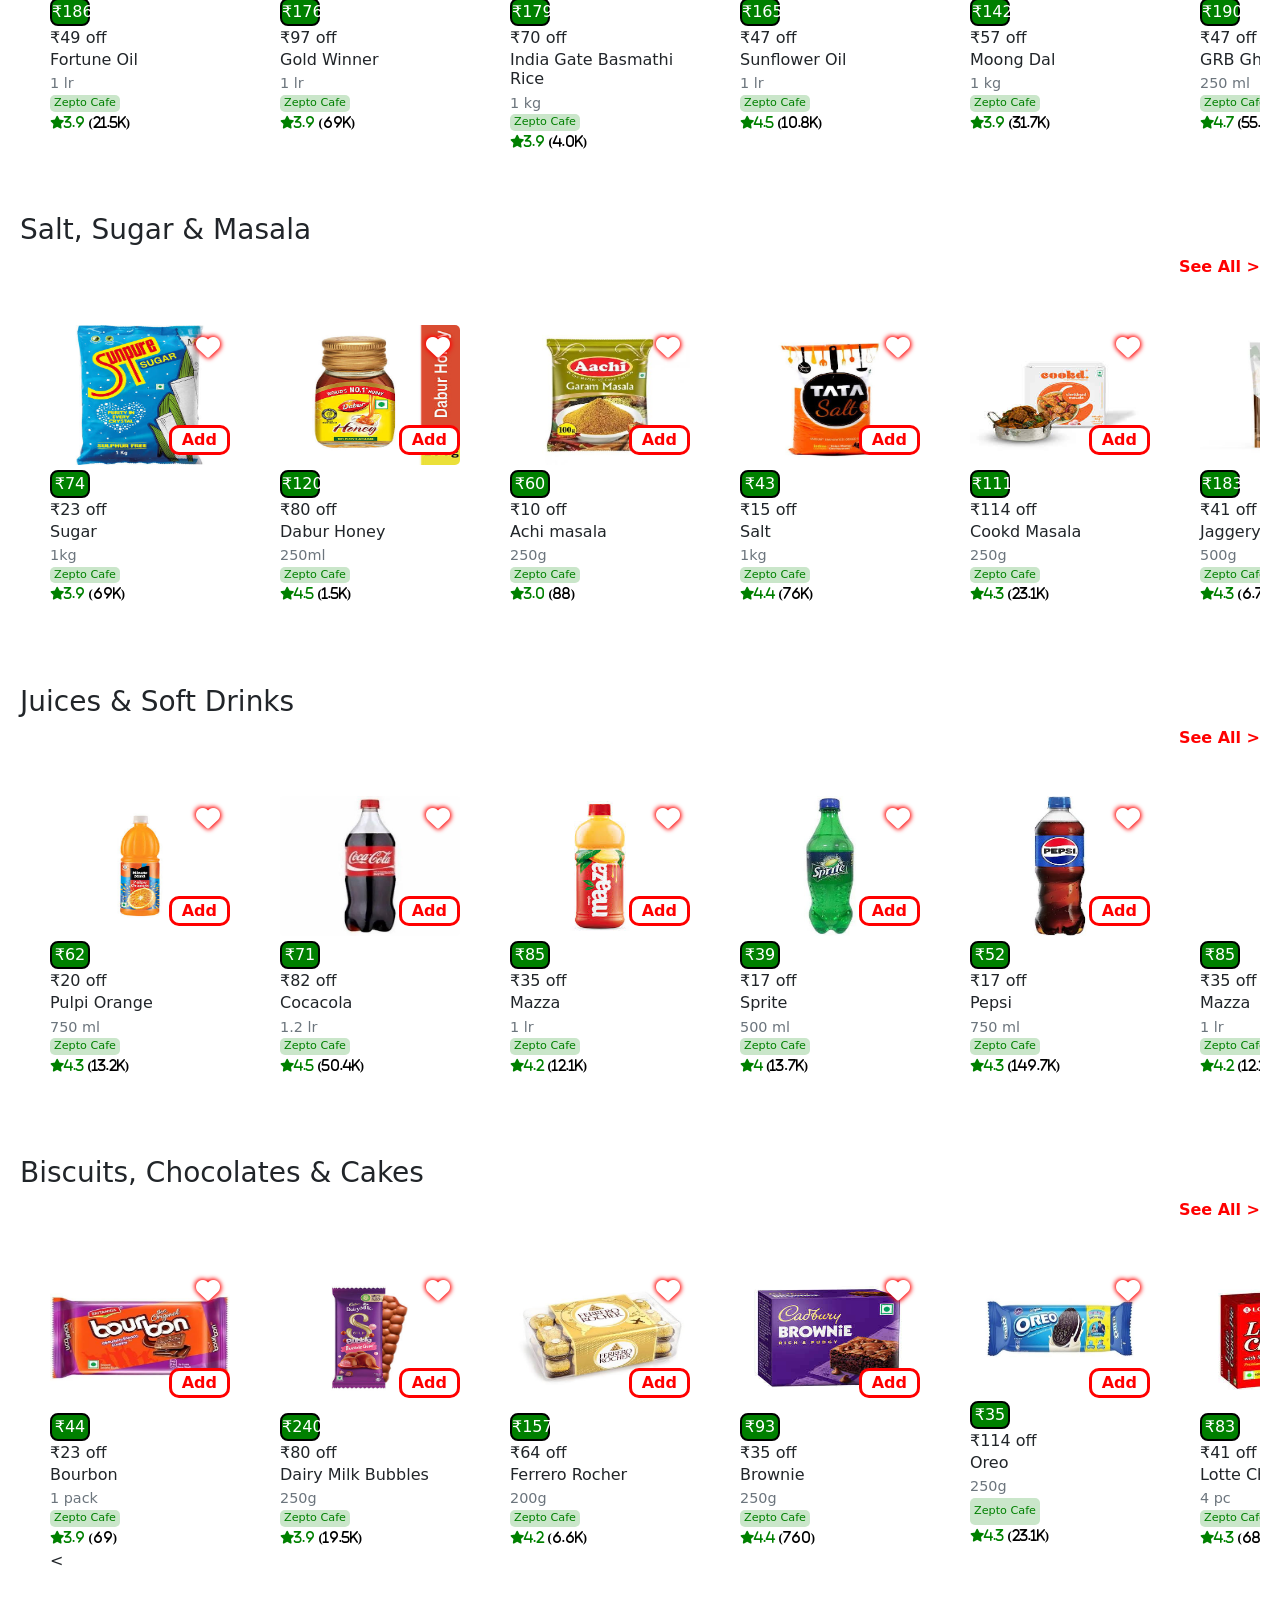
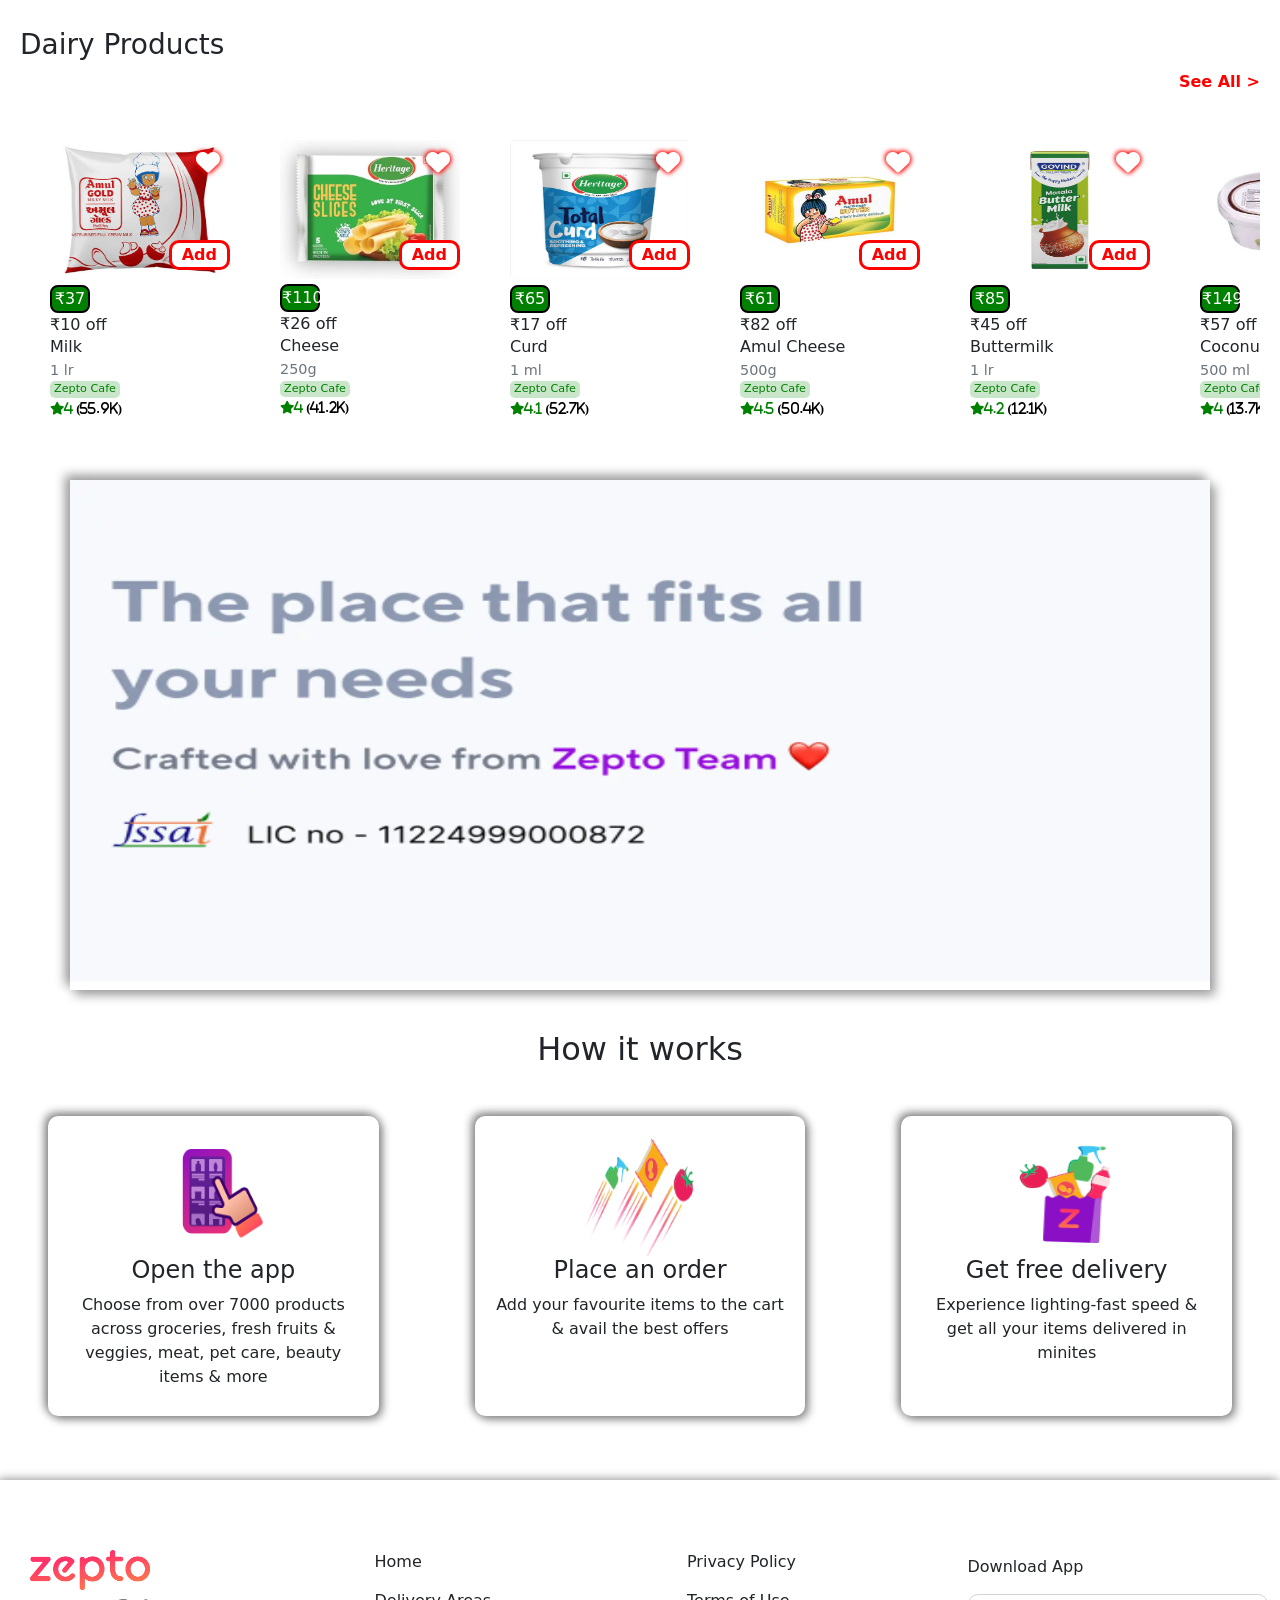
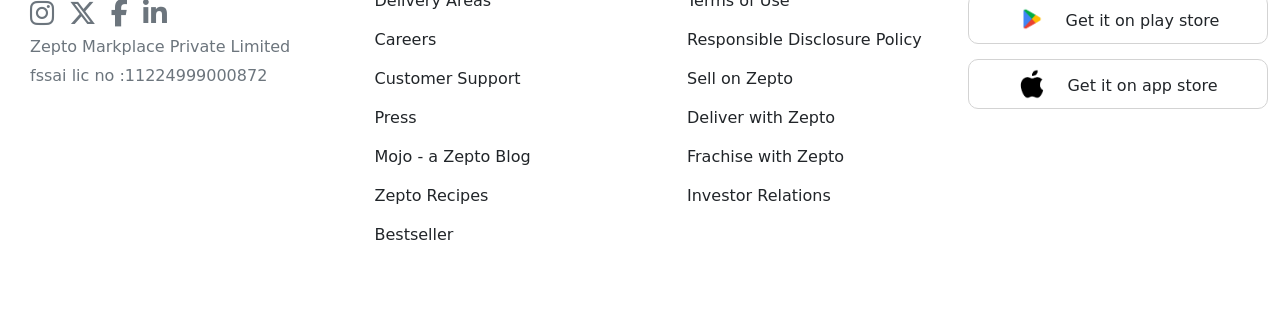
==== commit 403759e9: "Update index.html" ====
--- a/index.html
+++ b/index.html
@@ -29,11 +29,11 @@
             </div>
             <div class="sub-nav">
                 <div>
-                    <a href="http://127.0.0.1:5501/Zepto/index.html"><i class="fa-solid fa-house"></i>All</a>
-                    <a href="http://127.0.0.1:5501/Zepto/home.html"><i class="fa fa-home"></i>Home</a>
-                    <a href="http://127.0.0.1:5501/Zepto/Cafe.html"><i class="fa fa-coffee"></i>Cafe</a>
-                    <a href="http://127.0.0.1:5501/Zepto/Fresh.html"><i class="fa-solid fa-apple-whole"></i>Fresh</a>
-                    <a href="http://127.0.0.1:5501/Zepto/Beauty.html"><i class="fa-solid fa-brush"></i>Beauty</a>
+                    <a href="index.html"><i class="fa-solid fa-house"></i>All</a>
+                    <a href="home.html"><i class="fa fa-home"></i>Home</a>
+                    <a href="Cafe.html"><i class="fa fa-coffee"></i>Cafe</a>
+                    <a href="Fresh.html"><i class="fa-solid fa-apple-whole"></i>Fresh</a>
+                    <a href="Beauty.html"><i class="fa-solid fa-brush"></i>Beauty</a>
                 </div>
             </div>
         </nav>
@@ -165,8 +165,8 @@
                     <span class="text-secondary">1 pack(2 kg)</span>
                     <button>Zepto Cafe</button>
                     <i class="fa-solid fa-star">4.8 <span>(41.7k)</span> </i>
-                    <span><a href="http://127.0.0.1:5501/Zepto/cart.html">Add</a></span>
-                    <a href="http://127.0.0.1:5501/Zepto/fav.html"><i class="fa-solid fa-heart"></i></a>
+                    <span><a href="cart.html">Add</a></span>
+                    <a href="fav.html"><i class="fa-solid fa-heart"></i></a>
                 </div>
                 <div class="items">
                     <img src="./images/wheeldetergent.jpg" alt="">
@@ -176,8 +176,8 @@
                     <span class="text-secondary">1 pack</span>
                     <button>Zepto Cafe</button>
                     <i class="fa-solid fa-star">4.0 <span>(15k)</span> </i>
-                    <span><a href="http://127.0.0.1:5501/Zepto/cart.html">Add</a></span>
-                    <a href="http://127.0.0.1:5501/Zepto/fav.html"><i class="fa-solid fa-heart"></i></a>
+                    <span><a href="cart.html">Add</a></span>
+                    <a href="fav.html"><i class="fa-solid fa-heart"></i></a>
                 </div>
                 <div class="items">
                     <img src="./images/vim.jpg" alt="">
@@ -187,8 +187,8 @@
                     <span class="text-secondary">1 pack</span>
                     <button>Zepto Cafe</button>
                     <i class="fa-solid fa-star">4.4 <span>(7k)</span> </i>
-                    <span><a href="http://127.0.0.1:5501/Zepto/cart.html">Add</a></span>
-                    <a href="http://127.0.0.1:5501/Zepto/fav.html"><i class="fa-solid fa-heart"></i></a>
+                    <span><a href="cart.html">Add</a></span>
+                    <a href="fav.html"><i class="fa-solid fa-heart"></i></a>
                 </div>
                 <div class="items">
                     <img src="./images/harpic.jpg" alt="">
@@ -198,8 +198,8 @@
                     <span class="text-secondary">1 pack</span>
                     <button>Zepto Cafe</button>
                     <i class="fa-solid fa-star">4.3 <span>(687)</span> </i>
-                    <span><a href="http://127.0.0.1:5501/Zepto/cart.html">Add</a></span>
-                    <a href="http://127.0.0.1:5501/Zepto/fav.html"><i class="fa-solid fa-heart"></i></a>
+                    <span><a href="cart.html">Add</a></span>
+                    <a href="fav.html"><i class="fa-solid fa-heart"></i></a>
                 </div>
                 <div class="items">
                     <img src="./images/harpic-lemon.jpg" alt="">
@@ -209,8 +209,8 @@
                     <span class="text-secondary">1 pack</span>
                     <button>Zepto Cafe</button>
                     <i class="fa-solid fa-star">4.3 <span>(23.1k)</span> </i>
-                    <span><a href="http://127.0.0.1:5501/Zepto/cart.html">Add</a></span>
-                    <a href="http://127.0.0.1:5501/Zepto/fav.html"><i class="fa-solid fa-heart"></i></a>
+                    <span><a href="cart.html">Add</a></span>
+                    <a href="fav.html"><i class="fa-solid fa-heart"></i></a>
                 </div>
                 <div class="items">
                     <img src="./images/boco.png" alt="">
@@ -220,8 +220,8 @@
                     <span class="text-secondary">1 pc</span>
                     <button>Zepto Cafe</button>
                     <i class="fa-solid fa-star">4.5 <span>(10.8k)</span> </i>
-                    <span><a href="http://127.0.0.1:5501/Zepto/cart.html">Add</a></span>
-                    <a href="http://127.0.0.1:5501/Zepto/fav.html"><i class="fa-solid fa-heart"></i></a>
+                    <span><a href="cart.html">Add</a></span>
+                    <a href="fav.html"><i class="fa-solid fa-heart"></i></a>
                 </div>
                 <div class="items">
                     <img src="./images/happi.jpg" alt="">
@@ -231,8 +231,8 @@
                     <span class="text-secondary">200g</span>
                     <button>Zepto Cafe</button>
                     <i class="fa-solid fa-star">3.9 <span>(4.0k)</span> </i>
-                    <span><a href="http://127.0.0.1:5501/Zepto/cart.html">Add</a></span>
-                    <a href="http://127.0.0.1:5501/Zepto/fav.html"><i class="fa-solid fa-heart"></i></a>
+                    <span><a href="cart.html">Add</a></span>
+                    <a href="fav.html"><i class="fa-solid fa-heart"></i></a>
                 </div>
                 <div class="items">
                     <img src="./images/domex lime.jpg" alt="">
@@ -242,8 +242,8 @@
                     <span class="text-secondary">1 pc</span>
                     <button>Zepto Cafe</button>
                     <i class="fa-solid fa-star">3.9 <span>(3.7k)</span> </i>
-                    <span><a href="http://127.0.0.1:5501/Zepto/cart.html">Add</a></span>
-                    <a href="http://127.0.0.1:5501/Zepto/fav.html"><i class="fa-solid fa-heart"></i></a>
+                    <span><a href="cart.html">Add</a></span>
+                    <a href="fav.html"><i class="fa-solid fa-heart"></i></a>
                 </div>
                 <div class="items">
                     <img src="./images/morelight.jpg" alt="">
@@ -253,19 +253,19 @@
                     <span class="text-secondary">1 pack</span>
                     <button>Zepto Cafe</button>
                     <i class="fa-solid fa-star">4.2 <span>(2.6k)</span> </i>
-                    <span><a href="http://127.0.0.1:5501/Zepto/cart.html">Add</a></span>
-                    <a href="http://127.0.0.1:5501/Zepto/fav.html"><i class="fa-solid fa-heart"></i></a>
+                    <span><a href="cart.html">Add</a></span>
+                    <a href="fav.html"><i class="fa-solid fa-heart"></i></a>
                 </div>
                 <div class="items">
                     <img src="./images/laundrypads.jpg" alt="">
                     <button>₹799</button>
                     <span>₹133 off</span>
-                    <h6 class="mb-1">Surf Excel Matric Front Load Liqued</h6>
+                    <h6 class="mb-1">Surf Excel Matric Liqued</h6>
                     <span class="text-secondary">1 pakc</span>
                     <button>Zepto Cafe</button>
                     <i class="fa-solid fa-star">3.9 <span>(15.5k)</span> </i>
-                    <span><a href="http://127.0.0.1:5501/Zepto/cart.html">Add</a></span>
-                    <a href="http://127.0.0.1:5501/Zepto/fav.html"><i class="fa-solid fa-heart"></i></a>
+                    <span><a href="cart.html">Add</a></span>
+                    <a href="fav.html"><i class="fa-solid fa-heart"></i></a>
                 </div>
             </div>
         </section>
@@ -281,8 +281,8 @@
                     <span class="text-secondary">1 lr</span>
                     <button>Zepto Cafe</button>
                     <i class="fa-solid fa-star">3.9 <span>(21.5k)</span> </i>
-                    <span><a href="http://127.0.0.1:5501/Zepto/cart.html">Add</a></span>
-                    <a href="http://127.0.0.1:5501/Zepto/fav.html"><i class="fa-solid fa-heart"></i></a>
+                    <span><a href="cart.html">Add</a></span>
+                    <a href="fav.html"><i class="fa-solid fa-heart"></i></a>
                 </div>
                 <div class="items">
                     <img src="./images/goldwinner.jpg" alt="">
@@ -292,8 +292,8 @@
                     <span class="text-secondary">1 lr</span>
                     <button>Zepto Cafe</button>
                     <i class="fa-solid fa-star">3.9 <span>(69k)</span> </i>
-                    <span><a href="http://127.0.0.1:5501/Zepto/cart.html">Add</a></span>
-                    <a href="http://127.0.0.1:5501/Zepto/fav.html"><i class="fa-solid fa-heart"></i></a>
+                    <span><a href="cart.html">Add</a></span>
+                    <a href="fav.html"><i class="fa-solid fa-heart"></i></a>
                 </div>
                 <div class="items">
                     <img src="./images/rice.jpg" alt="">
@@ -303,8 +303,8 @@
                     <span class="text-secondary">1 kg</span>
                     <button>Zepto Cafe</button>
                     <i class="fa-solid fa-star">3.9 <span>(4.0k)</span> </i>
-                    <span><a href="http://127.0.0.1:5501/Zepto/cart.html">Add</a></span>
-                    <a href="http://127.0.0.1:5501/Zepto/fav.html"><i class="fa-solid fa-heart"></i></a>
+                    <span><a href="cart.html">Add</a></span>
+                    <a href="fav.html"><i class="fa-solid fa-heart"></i></a>
                 </div>
                 <div class="items">
                     <img src="./images/oil.jpg" alt="">
@@ -314,8 +314,8 @@
                     <span class="text-secondary">1 lr</span>
                     <button>Zepto Cafe</button>
                     <i class="fa-solid fa-star">4.5 <span>(10.8k)</span> </i>
-                    <span><a href="http://127.0.0.1:5501/Zepto/cart.html">Add</a></span>
-                    <a href="http://127.0.0.1:5501/Zepto/fav.html"><i class="fa-solid fa-heart"></i></a>
+                    <span><a href="cart.html">Add</a></span>
+                    <a href="fav.html"><i class="fa-solid fa-heart"></i></a>
                 </div>
                 <div class="items">
                     <img src="./images/moongdal.jpg" alt="">
@@ -325,8 +325,8 @@
                     <span class="text-secondary">1 kg</span>
                     <button>Zepto Cafe</button>
                     <i class="fa-solid fa-star">3.9 <span>(31.7k)</span> </i>
-                    <span><a href="http://127.0.0.1:5501/Zepto/cart.html">Add</a></span>
-                    <a href="http://127.0.0.1:5501/Zepto/fav.html"><i class="fa-solid fa-heart"></i></a>
+                    <span><a href="cart.html">Add</a></span>
+                    <a href="fav.html"><i class="fa-solid fa-heart"></i></a>
                 </div>
                 <div class="items">
                     <img src="./images/grb.jpg" alt="">
@@ -336,8 +336,8 @@
                     <span class="text-secondary">250 ml</span>
                     <button>Zepto Cafe</button>
                     <i class="fa-solid fa-star">4.7 <span>(55.9k)</span> </i>
-                    <span><a href="http://127.0.0.1:5501/Zepto/cart.html">Add</a></span>\
-                    <a href="http://127.0.0.1:5501/Zepto/fav.html"><i class="fa-solid fa-heart"></i></a>
+                    <span><a href="cart.html">Add</a></span>
+                    <a href="fav.html"><i class="fa-solid fa-heart"></i></a>
                 </div>
                 <div class="items">
                     <img src="./images/mysoordal.jpg" alt="">
@@ -347,8 +347,8 @@
                     <span class="text-secondary">1 kg</span>
                     <button>Zepto Cafe</button>
                     <i class="fa-solid fa-star">4 <span>(13.7k)</span> </i>
-                    <span><a href="http://127.0.0.1:5501/Zepto/cart.html">Add</a></span>
-                    <a href="http://127.0.0.1:5501/Zepto/fav.html"><i class="fa-solid fa-heart"></i></a>
+                    <span><a href="cart.html">Add</a></span>
+                    <a href="fav.html"><i class="fa-solid fa-heart"></i></a>
                 </div>
                 <div class="items">
                     <img src="./images/friedgram.jpg" alt="">
@@ -358,8 +358,8 @@
                     <span class="text-secondary">1 kg</span>
                     <button>Zepto Cafe</button>
                     <i class="fa-solid fa-star">4.2 <span>(8.6k)</span> </i>
-                    <span><a href="http://127.0.0.1:5501/Zepto/cart.html">Add</a></span>
-                    <a href="http://127.0.0.1:5501/Zepto/fav.html"><i class="fa-solid fa-heart"></i></a>
+                    <span><a href="cart.html">Add</a></span>
+                    <a href="fav.html"><i class="fa-solid fa-heart"></i></a>
                 </div>
                 <div class="items">
                     <img src="./images/ghee.jpg" alt="">
@@ -369,8 +369,8 @@
                     <span class="text-secondary">500 ml</span>
                     <button>Zepto Cafe</button>
                     <i class="fa-solid fa-star">4.3 <span>(23.1k)</span> </i>
-                    <span><a href="http://127.0.0.1:5501/Zepto/cart.html">Add</a></span>
-                    <a href="http://127.0.0.1:5501/Zepto/fav.html"><i class="fa-solid fa-heart"></i></a>
+                    <span><a href="cart.html">Add</a></span>
+                    <a href="fav.html"><i class="fa-solid fa-heart"></i></a>
                 </div>
                 <div class="items">
                     <img src="./images/coconutoil.jpg" alt="">
@@ -380,8 +380,8 @@
                     <span class="text-secondary">100 ml</span>
                     <button>Zepto Cafe</button>
                     <i class="fa-solid fa-star">4.2 <span>(17.1k)</span> </i>
-                    <span><a href="http://127.0.0.1:5501/Zepto/cart.html">Add</a></span>
-                    <a href="http://127.0.0.1:5501/Zepto/fav.html"><i class="fa-solid fa-heart"></i></a>
+                    <span><a href="cart.html">Add</a></span>
+                    <a href="fav.html"><i class="fa-solid fa-heart"></i></a>
                 </div>
             </div>
         </section>
@@ -397,8 +397,8 @@
                     <span class="text-secondary">1kg</span>
                     <button>Zepto Cafe</button>
                     <i class="fa-solid fa-star">3.9 <span>(69k)</span> </i>
-                    <span><a href="http://127.0.0.1:5501/Zepto/cart.html">Add</a></span>
-                    <a href="http://127.0.0.1:5501/Zepto/fav.html"><i class="fa-solid fa-heart"></i></a>
+                    <span><a href="cart.html">Add</a></span>
+                    <a href="fav.html"><i class="fa-solid fa-heart"></i></a>
                 </div>
                 <div class="items">
                     <img src="./images/dabur.jpg" alt="">
@@ -408,8 +408,8 @@
                     <span class="text-secondary">250ml</span>
                     <button>Zepto Cafe</button>
                     <i class="fa-solid fa-star">4.5 <span>(1.5k)</span> </i>
-                    <span><a href="http://127.0.0.1:5501/Zepto/cart.html">Add</a></span>
-                    <a href="http://127.0.0.1:5501/Zepto/fav.html"><i class="fa-solid fa-heart"></i></a>
+                    <span><a href="cart.html">Add</a></span>
+                    <a href="fav.html"><i class="fa-solid fa-heart"></i></a>
                 </div>
                 <div class="items">
                     <img src="./images/achimasala.jpg" alt="">
@@ -419,8 +419,8 @@
                     <span class="text-secondary">250g</span>
                     <button>Zepto Cafe</button>
                     <i class="fa-solid fa-star">3.0 <span>(88)</span> </i>
-                    <span><a href="http://127.0.0.1:5501/Zepto/cart.html">Add</a></span>
-                    <a href="http://127.0.0.1:5501/Zepto/fav.html"><i class="fa-solid fa-heart"></i></a>
+                    <span><a href="cart.html">Add</a></span>
+                    <a href="fav.html"><i class="fa-solid fa-heart"></i></a>
                 </div>
                 <div class="items">
                     <img src="./images/salt.jpg" alt="">
@@ -430,8 +430,8 @@
                     <span class="text-secondary">1kg</span>
                     <button>Zepto Cafe</button>
                     <i class="fa-solid fa-star">4.4 <span>(76k)</span> </i>
-                    <span><a href="http://127.0.0.1:5501/Zepto/cart.html">Add</a></span>
-                    <a href="http://127.0.0.1:5501/Zepto/fav.html"><i class="fa-solid fa-heart"></i></a>
+                    <span><a href="cart.html">Add</a></span>
+                    <a href="fav.html"><i class="fa-solid fa-heart"></i></a>
                 </div>
                 <div class="items">
                     <img src="./images/cookd masala.jpg" alt="">
@@ -441,8 +441,8 @@
                     <span class="text-secondary">250g</span>
                     <button>Zepto Cafe</button>
                     <i class="fa-solid fa-star">4.3 <span>(23.1k)</span> </i>
-                    <span><a href="http://127.0.0.1:5501/Zepto/cart.html">Add</a></span>
-                    <a href="http://127.0.0.1:5501/Zepto/fav.html"><i class="fa-solid fa-heart"></i></a>
+                    <span><a href="cart.html">Add</a></span>
+                    <a href="fav.html"><i class="fa-solid fa-heart"></i></a>
                 </div>
                 <div class="items">
                     <img src="./images/jaggery.jpg" alt="">
@@ -452,8 +452,8 @@
                     <span class="text-secondary">500g</span>
                     <button>Zepto Cafe</button>
                     <i class="fa-solid fa-star">4.3 <span>(6.7k)</span> </i>
-                    <span><a href="http://127.0.0.1:5501/Zepto/cart.html">Add</a></span>
-                    <a href="http://127.0.0.1:5501/Zepto/fav.html"><i class="fa-solid fa-heart"></i></a>
+                    <span><a href="cart.html">Add</a></span>
+                    <a href="fav.html"><i class="fa-solid fa-heart"></i></a>
                 </div>
                 <div class="items">
                     <img src="./images/brownsugar.jpg" alt="">
@@ -463,8 +463,8 @@
                     <span class="text-secondary">1kg</span>
                     <button>Zepto Cafe</button>
                     <i class="fa-solid fa-star">3.9 <span>(4.0k)</span> </i>
-                    <span><a href="http://127.0.0.1:5501/Zepto/cart.html">Add</a></span>
-                    <a href="http://127.0.0.1:5501/Zepto/fav.html"><i class="fa-solid fa-heart"></i></a>
+                    <span><a href="cart.html">Add</a></span>
+                    <a href="fav.html"><i class="fa-solid fa-heart"></i></a>
                 </div>
                 <div class="items">
                     <img src="./images/sugarsupport.jpg" alt="">
@@ -474,8 +474,8 @@
                     <span class="text-secondary">500g</span>
                     <button>Zepto Cafe</button>
                     <i class="fa-solid fa-star">3.9 <span>(3.7k)</span> </i>
-                    <span><a href="http://127.0.0.1:5501/Zepto/cart.html">Add</a></span>
-                    <a href="http://127.0.0.1:5501/Zepto/fav.html"><i class="fa-solid fa-heart"></i></a>
+                    <span><a href="cart.html">Add</a></span>
+                    <a href="fav.html"><i class="fa-solid fa-heart"></i></a>
                 </div>
                 <div class="items">
                     <img src="./images/sakthi masala.jpg" alt="">
@@ -485,8 +485,8 @@
                     <span class="text-secondary">500g</span>
                     <button>Zepto Cafe</button>
                     <i class="fa-solid fa-star">4.2 <span>(2.6k)</span> </i>
-                    <span><a href="http://127.0.0.1:5501/Zepto/cart.html">Add</a></span>
-                    <a href="http://127.0.0.1:5501/Zepto/fav.html"><i class="fa-solid fa-heart"></i></a>
+                    <span><a href="cart.html">Add</a></span>
+                    <a href="fav.html"><i class="fa-solid fa-heart"></i></a>
                 </div>
                 <div class="items">
                     <img src="./images/termeric.jpg" alt="">
@@ -496,8 +496,8 @@
                     <span class="text-secondary">250g</span>
                     <button>Zepto Cafe</button>
                     <i class="fa-solid fa-star">4.4 <span>(7k)</span> </i>
-                    <span><a href="http://127.0.0.1:5501/Zepto/cart.html">Add</a></span>
-                    <a href="http://127.0.0.1:5501/Zepto/fav.html"><i class="fa-solid fa-heart"></i></a>
+                    <span><a href="cart.html">Add</a></span>
+                    <a href="fav.html"><i class="fa-solid fa-heart"></i></a>
                 </div>
             </div>
         </section>
@@ -513,8 +513,8 @@
                     <span class="text-secondary">750 ml</span>
                     <button>Zepto Cafe</button>
                     <i class="fa-solid fa-star">4.3 <span>(13.2k)</span> </i>
-                    <span><a href="http://127.0.0.1:5501/Zepto/cart.html">Add</a></span>
-                    <a href="http://127.0.0.1:5501/Zepto/fav.html"><i class="fa-solid fa-heart"></i></a>
+                    <span><a href="cart.html">Add</a></span>
+                    <a href="fav.html"><i class="fa-solid fa-heart"></i></a>
                 </div>
                 <div class="items">
                     <img src="./images/cocacola.jpg" alt="">
@@ -524,8 +524,8 @@
                     <span class="text-secondary">1.2 lr</span>
                     <button>Zepto Cafe</button>
                     <i class="fa-solid fa-star">4.5 <span>(50.4k)</span> </i>
-                   <span><a href="http://127.0.0.1:5501/Zepto/cart.html">Add</a></span>
-                   <a href="http://127.0.0.1:5501/Zepto/fav.html"><i class="fa-solid fa-heart"></i></a>
+                   <span><a href="cart.html">Add</a></span>
+                    <a href="fav.html"><i class="fa-solid fa-heart"></i></a>
                 </div>
                 <div class="items">
                     <img src="./images/mazza.jpg" alt="">
@@ -535,8 +535,8 @@
                     <span class="text-secondary">1 lr</span>
                     <button>Zepto Cafe</button>
                     <i class="fa-solid fa-star">4.2 <span>(12.1k)</span> </i>
-                    <span><a href="http://127.0.0.1:5501/Zepto/cart.html">Add</a></span>
-                    <a href="http://127.0.0.1:5501/Zepto/fav.html"><i class="fa-solid fa-heart"></i></a>
+                    <span><a href="cart.html">Add</a></span>
+                    <a href="fav.html"><i class="fa-solid fa-heart"></i></a>
                 </div>
                 <div class="items">
                     <img src="./images/sprite.jpg" alt="">
@@ -546,8 +546,8 @@
                     <span class="text-secondary">500 ml</span>
                     <button>Zepto Cafe</button>
                     <i class="fa-solid fa-star">4 <span>(13.7k)</span> </i>
-                    <span><a href="http://127.0.0.1:5501/Zepto/cart.html">Add</a></span>
-                    <a href="http://127.0.0.1:5501/Zepto/fav.html"><i class="fa-solid fa-heart"></i></a>
+                    <span><a href="cart.html">Add</a></span>
+                    <a href="fav.html"><i class="fa-solid fa-heart"></i></a>
                 </div>
                 <div class="items">
                     <img src="./images/pepsi.jpg" alt="">
@@ -557,8 +557,8 @@
                     <span class="text-secondary">750 ml</span>
                     <button>Zepto Cafe</button>
                     <i class="fa-solid fa-star">4.3 <span>(149.7k)</span> </i>
-                    <span><a href="http://127.0.0.1:5501/Zepto/cart.html">Add</a></span>
-                    <a href="http://127.0.0.1:5501/Zepto/fav.html"><i class="fa-solid fa-heart"></i></a>
+                    <span><a href="cart.html">Add</a></span>
+                    <a href="fav.html"><i class="fa-solid fa-heart"></i></a>
                 </div>
                 <div class="items">
                     <img src="./images/mazza.jpg" alt="">
@@ -568,8 +568,8 @@
                     <span class="text-secondary">1 lr</span>
                     <button>Zepto Cafe</button>
                     <i class="fa-solid fa-star">4.2 <span>(12.1k)</span> </i>
-                    <span><a href="http://127.0.0.1:5501/Zepto/cart.html">Add</a></span>
-                    <a href="http://127.0.0.1:5501/Zepto/fav.html"><i class="fa-solid fa-heart"></i></a>
+                    <span><a href="cart.html">Add</a></span>
+                    <a href="fav.html"><i class="fa-solid fa-heart"></i></a>
                 </div>
                 <div class="items">
                     <img src="./images/mirinda.jpg" alt="">
@@ -579,8 +579,8 @@
                     <span class="text-secondary">500ml</span>
                     <button>Zepto Cafe</button>
                     <i class="fa-solid fa-star">4.2 <span>(17.1k)</span> </i>
-                    <span><a href="http://127.0.0.1:5501/Zepto/cart.html">Add</a></span>
-                    <a href="http://127.0.0.1:5501/Zepto/fav.html"><i class="fa-solid fa-heart"></i></a>
+                    <span><a href="cart.html">Add</a></span>
+                    <a href="fav.html"><i class="fa-solid fa-heart"></i></a>
                 </div>
                 <div class="items">
                     <img src="./images/fanta.avif" alt="">
@@ -590,8 +590,8 @@
                     <span class="text-secondary">500 ml</span>
                     <button>Zepto Cafe</button>
                     <i class="fa-solid fa-star">4 <span>(55.9k)</span> </i>
-                    <span><a href="http://127.0.0.1:5501/Zepto/cart.html">Add</a></span>
-                    <a href="http://127.0.0.1:5501/Zepto/fav.html"><i class="fa-solid fa-heart"></i></a>
+                    <span><a href="cart.html">Add</a></span>
+                    <a href="fav.html"><i class="fa-solid fa-heart"></i></a>
                 </div>
                 <div class="items">
                     <img src="./images/fruity.jpg" alt="">
@@ -601,8 +601,8 @@
                     <span class="text-secondary">500 ml </span>
                     <button>Zepto Cafe</button>
                     <i class="fa-solid fa-star">4 <span>(41.2k)</span> </i>
-                    <span><a href="http://127.0.0.1:5501/Zepto/cart.html">Add</a></span>
-                    <a href="http://127.0.0.1:5501/Zepto/fav.html"><i class="fa-solid fa-heart"></i></a>
+                    <span><a href="cart.html">Add</a></span>
+                    <a href="fav.html"><i class="fa-solid fa-heart"></i></a>
                 </div>
                 <div class="items">
                     <img src="./images/mountain-dew.jpg" alt="">
@@ -612,8 +612,8 @@
                     <span class="text-secondary">1 pc</span>
                     <button>Zepto Cafe</button>
                     <i class="fa-solid fa-star">4.2 <span>(172.1k)</span> </i>
-                    <span><a href="http://127.0.0.1:5501/Zepto/cart.html">Add</a></span>
-                    <a href="http://127.0.0.1:5501/Zepto/fav.html"><i class="fa-solid fa-heart"></i></a>
+                    <span><a href="cart.html">Add</a></span>
+                    <a href="fav.html"><i class="fa-solid fa-heart"></i></a>
                 </div>
                 <div class="items">
                     <img src="./images/7up.jpg" alt="">
@@ -623,8 +623,8 @@
                     <span class="text-secondary">500 ml</span>
                     <button>Zepto Cafe</button>
                     <i class="fa-solid fa-star">4.1 <span>(52.7k)</span> </i>
-                    <span><a href="http://127.0.0.1:5501/Zepto/cart.html">Add</a></span>
-                    <a href="http://127.0.0.1:5501/Zepto/fav.html"><i class="fa-solid fa-heart"></i></a>
+                    <span><a href="cart.html">Add</a></span>
+                    <a href="fav.html"><i class="fa-solid fa-heart"></i></a>
                 </div>
             </div>
         </section>
@@ -640,8 +640,8 @@
                     <span class="text-secondary">1 pack</span>
                     <button>Zepto Cafe</button>
                     <i class="fa-solid fa-star">3.9 <span>(69)</span> </i>
-                    <span><a href="http://127.0.0.1:5501/Zepto/cart.html">Add</a></span>
-                    <a href="http://127.0.0.1:5501/Zepto/fav.html"><i class="fa-solid fa-heart"></i></a>
+                    <<span><a href="cart.html">Add</a></span>
+                    <a href="fav.html"><i class="fa-solid fa-heart"></i></a>
                 </div>
                 <div class="items">
                     <img src="./images/chocolate.jpg" alt="">
@@ -651,8 +651,8 @@
                     <span class="text-secondary">250g</span>
                     <button>Zepto Cafe</button>
                     <i class="fa-solid fa-star">3.9 <span>(19.5k)</span> </i>
-                    <span><a href="http://127.0.0.1:5501/Zepto/cart.html">Add</a></span>
-                    <a href="http://127.0.0.1:5501/Zepto/fav.html"><i class="fa-solid fa-heart"></i></a>
+                    <span><a href="cart.html">Add</a></span>
+                    <a href="fav.html"><i class="fa-solid fa-heart"></i></a>
                 </div>
                 <div class="items">
                     <img src="./images/feroro.jpg" alt="">
@@ -662,8 +662,8 @@
                     <span class="text-secondary">200g</span>
                     <button>Zepto Cafe</button>
                     <i class="fa-solid fa-star">4.2 <span>(6.6k)</span> </i>
-                    <span><a href="http://127.0.0.1:5501/Zepto/cart.html">Add</a></span>
-                    <a href="http://127.0.0.1:5501/Zepto/fav.html"><i class="fa-solid fa-heart"></i></a>
+                    <span><a href="cart.html">Add</a></span>
+                    <a href="fav.html"><i class="fa-solid fa-heart"></i></a>
                 </div>
                 <div class="items">
                     <img src="./images/browni.jpg" alt="">
@@ -673,8 +673,8 @@
                     <span class="text-secondary">250g</span>
                     <button>Zepto Cafe</button>
                     <i class="fa-solid fa-star">4.4 <span>(760)</span> </i>
-                    <span><a href="http://127.0.0.1:5501/Zepto/cart.html">Add</a></span>
-                    <a href="http://127.0.0.1:5501/Zepto/fav.html"><i class="fa-solid fa-heart"></i></a>
+                    <span><a href="cart.html">Add</a></span>
+                    <a href="fav.html"><i class="fa-solid fa-heart"></i></a>
                 </div>
                 <div class="items">
                     <img src="./images/oreo.jpg" alt="">
@@ -684,8 +684,8 @@
                     <span class="text-secondary">250g</span>
                     <button>Zepto Cafe</button>
                     <i class="fa-solid fa-star">4.3 <span>(23.1k)</span> </i>
-                    <span><a href="http://127.0.0.1:5501/Zepto/cart.html">Add</a></span>
-                    <a href="http://127.0.0.1:5501/Zepto/fav.html"><i class="fa-solid fa-heart"></i></a>
+                    <span><a href="cart.html">Add</a></span>
+                    <a href="fav.html"><i class="fa-solid fa-heart"></i></a>
                 </div>
                 <div class="items">
                     <img src="./images/chocopie.jpg" alt="">
@@ -695,8 +695,8 @@
                     <span class="text-secondary">4 pc</span>
                     <button>Zepto Cafe</button>
                     <i class="fa-solid fa-star">4.3 <span>(687)</span> </i>
-                    <span><a href="http://127.0.0.1:5501/Zepto/cart.html">Add</a></span>
-                    <a href="http://127.0.0.1:5501/Zepto/fav.html"><i class="fa-solid fa-heart"></i></a>
+                    <span><a href="cart.html">Add</a></span>
+                    <a href="fav.html"><i class="fa-solid fa-heart"></i></a>
                 </div>
                 <div class="items">
                     <img src="./images/harshys.jpg" alt="">
@@ -706,8 +706,8 @@
                     <span class="text-secondary">100g</span>
                     <button>Zepto Cafe</button>
                     <i class="fa-solid fa-star">3.9 <span>(4.0k)</span> </i>
-                    <span><a href="http://127.0.0.1:5501/Zepto/cart.html">Add</a></span>
-                    <a href="http://127.0.0.1:5501/Zepto/fav.html"><i class="fa-solid fa-heart"></i></a>
+                    <span><a href="cart.html">Add</a></span>
+                    <a href="fav.html"><i class="fa-solid fa-heart"></i></a>
                 </div>
                 <div class="items">
                     <img src="./images/kitcate.jpg" alt="">
@@ -717,8 +717,8 @@
                     <span class="text-secondary">100g</span>
                     <button>Zepto Cafe</button>
                     <i class="fa-solid fa-star">3.9 <span>(3.7k)</span> </i>
-                    <span><a href="http://127.0.0.1:5501/Zepto/cart.html">Add</a></span>
-                    <a href="http://127.0.0.1:5501/Zepto/fav.html"><i class="fa-solid fa-heart"></i></a>
+                    <span><a href="cart.html">Add</a></span>
+                    <a href="fav.html"><i class="fa-solid fa-heart"></i></a>
                 </div>
                 <div class="items">
                     <img src="./images/marigold.jpg" alt="">
@@ -728,8 +728,8 @@
                     <span class="text-secondary">250g</span>
                     <button>Zepto Cafe</button>
                     <i class="fa-solid fa-star">3.0 <span>(8k)</span> </i>
-                    <span><a href="http://127.0.0.1:5501/Zepto/cart.html">Add</a></span>
-                    <a href="http://127.0.0.1:5501/Zepto/fav.html"><i class="fa-solid fa-heart"></i></a>
+                    <span><a href="cart.html">Add</a></span>
+                    <a href="fav.html"><i class="fa-solid fa-heart"></i></a>
                 </div>
                 <div class="items">
                     <img src="./images/silk.jpg" alt="">
@@ -739,8 +739,8 @@
                     <span class="text-secondary">200g</span>
                     <button>Zepto Cafe</button>
                     <i class="fa-solid fa-star">4.4 <span>(7k)</span> </i>
-                    <span><a href="http://127.0.0.1:5501/Zepto/cart.html">Add</a></span>
-                    <a href="http://127.0.0.1:5501/Zepto/fav.html"><i class="fa-solid fa-heart"></i></a>
+                    <span><a href="cart.html">Add</a></span>
+                    <a href="fav.html"><i class="fa-solid fa-heart"></i></a>
                 </div>
             </div>
         </section>
@@ -756,8 +756,8 @@
                     <span class="text-secondary">1 lr</span>
                     <button>Zepto Cafe</button>
                     <i class="fa-solid fa-star">4 <span>(55.9k)</span> </i>
-                    <span><a href="http://127.0.0.1:5501/Zepto/cart.html">Add</a></span>
-                    <a href="http://127.0.0.1:5501/Zepto/fav.html"><i class="fa-solid fa-heart"></i></a>
+                    <span><a href="cart.html">Add</a></span>
+                    <a href="fav.html"><i class="fa-solid fa-heart"></i></a>
                 </div>
                 <div class="items">
                     <img src="./images/cheese.jpg" alt="">
@@ -767,8 +767,8 @@
                     <span class="text-secondary">250g</span>
                     <button>Zepto Cafe</button>
                     <i class="fa-solid fa-star">4 <span>(41.2k)</span> </i>
-                    <span><a href="http://127.0.0.1:5501/Zepto/cart.html">Add</a></span>
-                    <a href="http://127.0.0.1:5501/Zepto/fav.html"><i class="fa-solid fa-heart"></i></a>
+                   <span><a href="cart.html">Add</a></span>
+                    <a href="fav.html"><i class="fa-solid fa-heart"></i></a>
                 </div>
                 <div class="items">
                     <img src="./images/curd.jpg" alt="">
@@ -778,8 +778,8 @@
                     <span class="text-secondary">1 ml</span>
                     <button>Zepto Cafe</button>
                     <i class="fa-solid fa-star">4.1 <span>(52.7k)</span> </i>
-                    <span><a href="http://127.0.0.1:5501/Zepto/cart.html">Add</a></span>
-                    <a href="http://127.0.0.1:5501/Zepto/fav.html"><i class="fa-solid fa-heart"></i></a>
+                    <span><a href="cart.html">Add</a></span>
+                    <a href="fav.html"><i class="fa-solid fa-heart"></i></a>
                 </div>
                 <div class="items">
                     <img src="./images/amul.jpg" alt="">
@@ -789,8 +789,8 @@
                     <span class="text-secondary">500g</span>
                     <button>Zepto Cafe</button>
                     <i class="fa-solid fa-star">4.5 <span>(50.4k)</span> </i>
-                    <span><a href="http://127.0.0.1:5501/Zepto/cart.html">Add</a></span>
-                    <a href="http://127.0.0.1:5501/Zepto/fav.html"><i class="fa-solid fa-heart"></i></a>
+                    <span><a href="cart.html">Add</a></span>
+                    <a href="fav.html"><i class="fa-solid fa-heart"></i></a>
                 </div>
                 <div class="items">
                     <img src="./images/buttermilk2.jpg" alt="">
@@ -800,8 +800,8 @@
                     <span class="text-secondary">1 lr</span>
                     <button>Zepto Cafe</button>
                     <i class="fa-solid fa-star">4.2 <span>(12.1k)</span> </i>
-                    <span><a href="http://127.0.0.1:5501/Zepto/cart.html">Add</a></span>
-                    <a href="http://127.0.0.1:5501/Zepto/fav.html"><i class="fa-solid fa-heart"></i></a>
+                    <span><a href="cart.html">Add</a></span>
+                    <a href="fav.html"><i class="fa-solid fa-heart"></i></a>
                 </div>
                 <div class="items">
                     <img src="./images/icecream.jpg" alt="">
@@ -811,8 +811,8 @@
                     <span class="text-secondary">500 ml</span>
                     <button>Zepto Cafe</button>
                     <i class="fa-solid fa-star">4 <span>(13.7k)</span> </i>
-                    <span><a href="http://127.0.0.1:5501/Zepto/cart.html">Add</a></span>
-                    <a href="http://127.0.0.1:5501/Zepto/fav.html"><i class="fa-solid fa-heart"></i></a>
+                    <span><a href="cart.html">Add</a></span>
+                    <a href="fav.html"><i class="fa-solid fa-heart"></i></a>
                 </div>
                 <div class="items">
                     <img src="./images/heritage.jpg" alt="">
@@ -822,8 +822,8 @@
                     <span class="text-secondary">100 g</span>
                     <button>Zepto Cafe</button>
                     <i class="fa-solid fa-star">4.3 <span>(149.7k)</span> </i>
-                    <span><a href="http://127.0.0.1:5501/Zepto/cart.html">Add</a></span>
-                    <a href="http://127.0.0.1:5501/Zepto/fav.html"><i class="fa-solid fa-heart"></i></a>
+                    <span><a href="cart.html">Add</a></span>
+                    <a href="fav.html"><i class="fa-solid fa-heart"></i></a>
                 </div>
                 <div class="items">
                     <img src="./images/yogurt.jpg" alt="">
@@ -833,8 +833,8 @@
                     <span class="text-secondary">300 ml</span>
                     <button>Zepto Cafe</button>
                     <i class="fa-solid fa-star">4.3 <span>(37.5k)</span> </i>
-                    <span><a href="http://127.0.0.1:5501/Zepto/cart.html">Add</a></span>
-                    <a href="http://127.0.0.1:5501/Zepto/fav.html"><i class="fa-solid fa-heart"></i></a>
+                    <span><a href="cart.html">Add</a></span>
+                    <a href="fav.html"><i class="fa-solid fa-heart"></i></a>
                 </div>
                 <div class="items">
                     <img src="./images/ghee.jpg" alt="">
@@ -844,8 +844,8 @@
                     <span class="text-secondary">150 ml</span>
                     <button>Zepto Cafe</button>
                     <i class="fa-solid fa-star">4.2 <span>(12.1k)</span> </i>
-                    <span><a href="http://127.0.0.1:5501/Zepto/cart.html">Add</a></span>
-                    <a href="http://127.0.0.1:5501/Zepto/fav.html"><i class="fa-solid fa-heart"></i></a>
+                    <span><a href="cart.html">Add</a></span>
+                    <a href="fav.html"><i class="fa-solid fa-heart"></i></a>
                 </div>
                 <div class="items">
                     <img src="./images/mayonaise.jpg" alt="">
@@ -855,8 +855,8 @@
                     <span class="text-secondary">750 g</span>
                     <button>Zepto Cafe</button>
                     <i class="fa-solid fa-star">4.3 <span>(14.2k)</span> </i>
-                    <span><a href="http://127.0.0.1:5501/Zepto/cart.html">Add</a></span>
-                    <a href="http://127.0.0.1:5501/Zepto/fav.html"><i class="fa-solid fa-heart"></i></a>
+                    <span><a href="cart.html">Add</a></span>
+                    <a href="fav.html"><i class="fa-solid fa-heart"></i></a>
                 </div>
             </div>
         </section>
@@ -940,4 +940,4 @@
         </footer>
     </main>
 </body>
-</html>+</html>
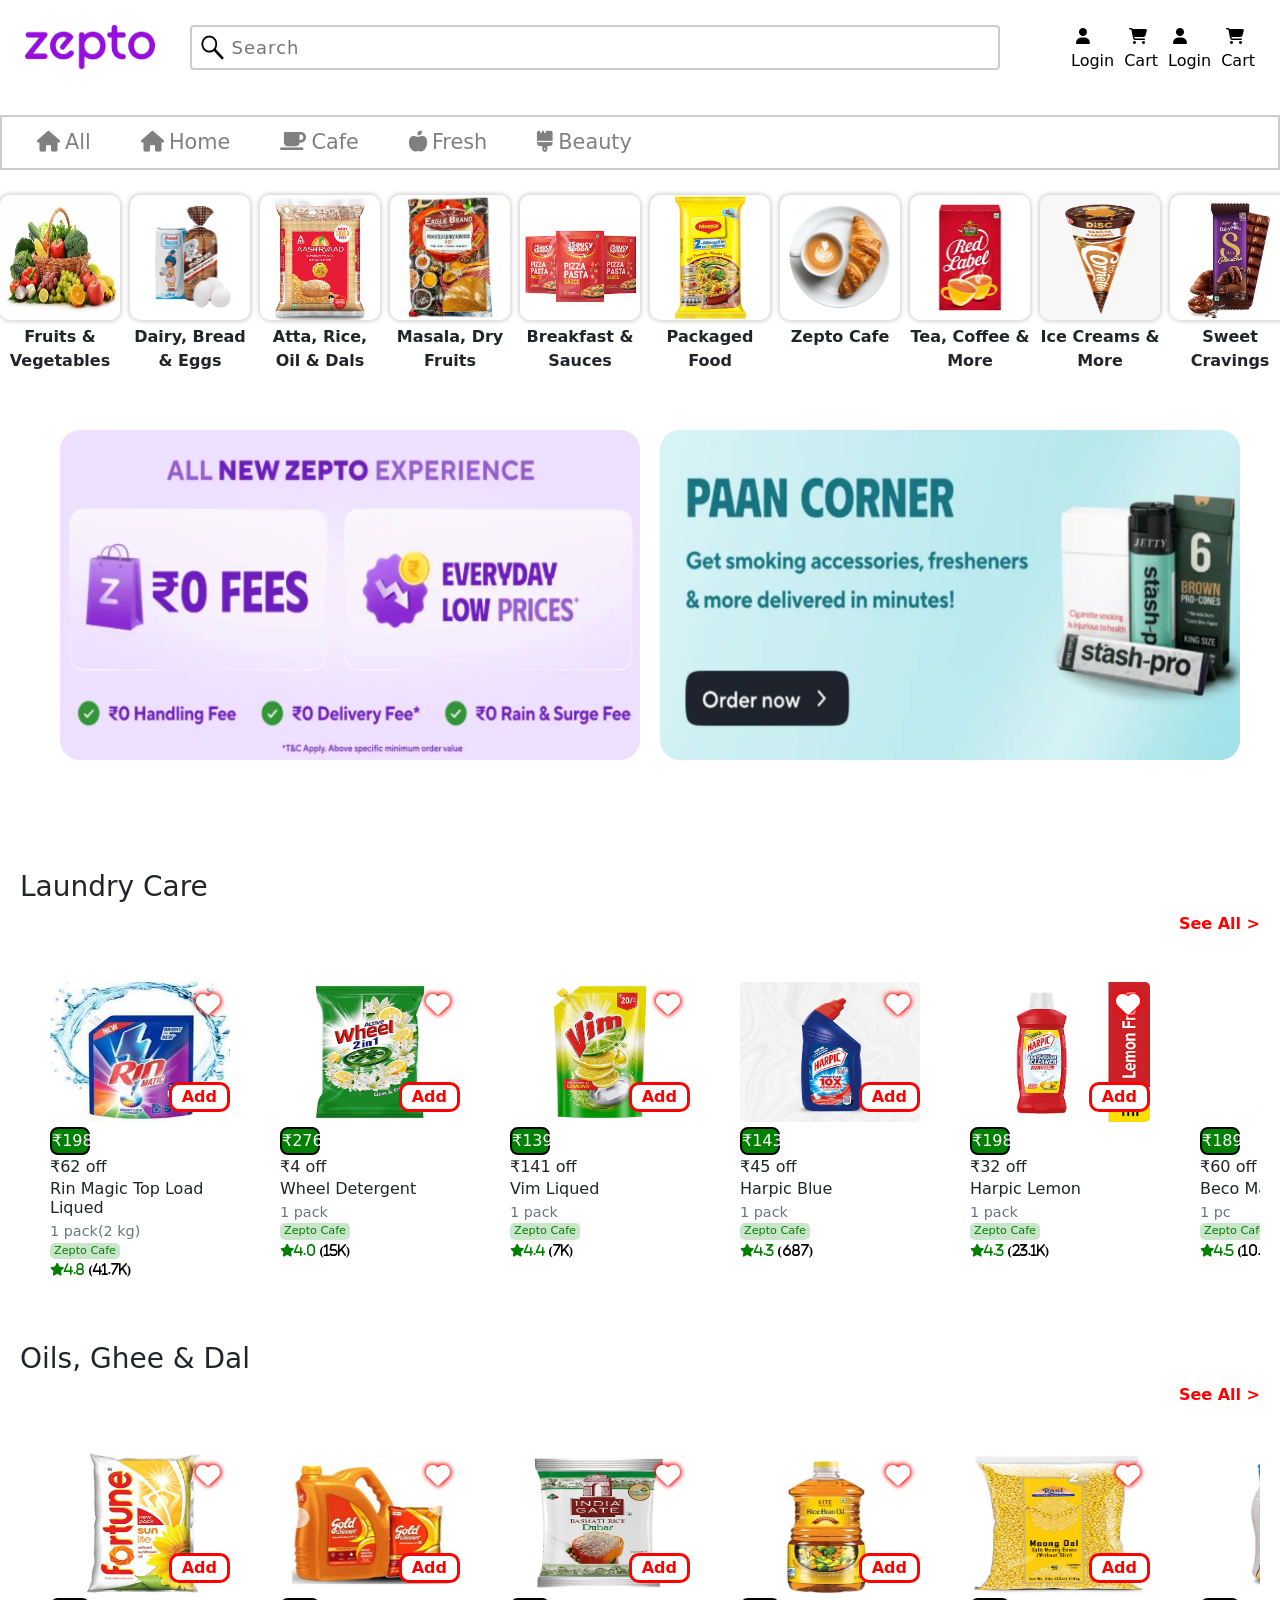
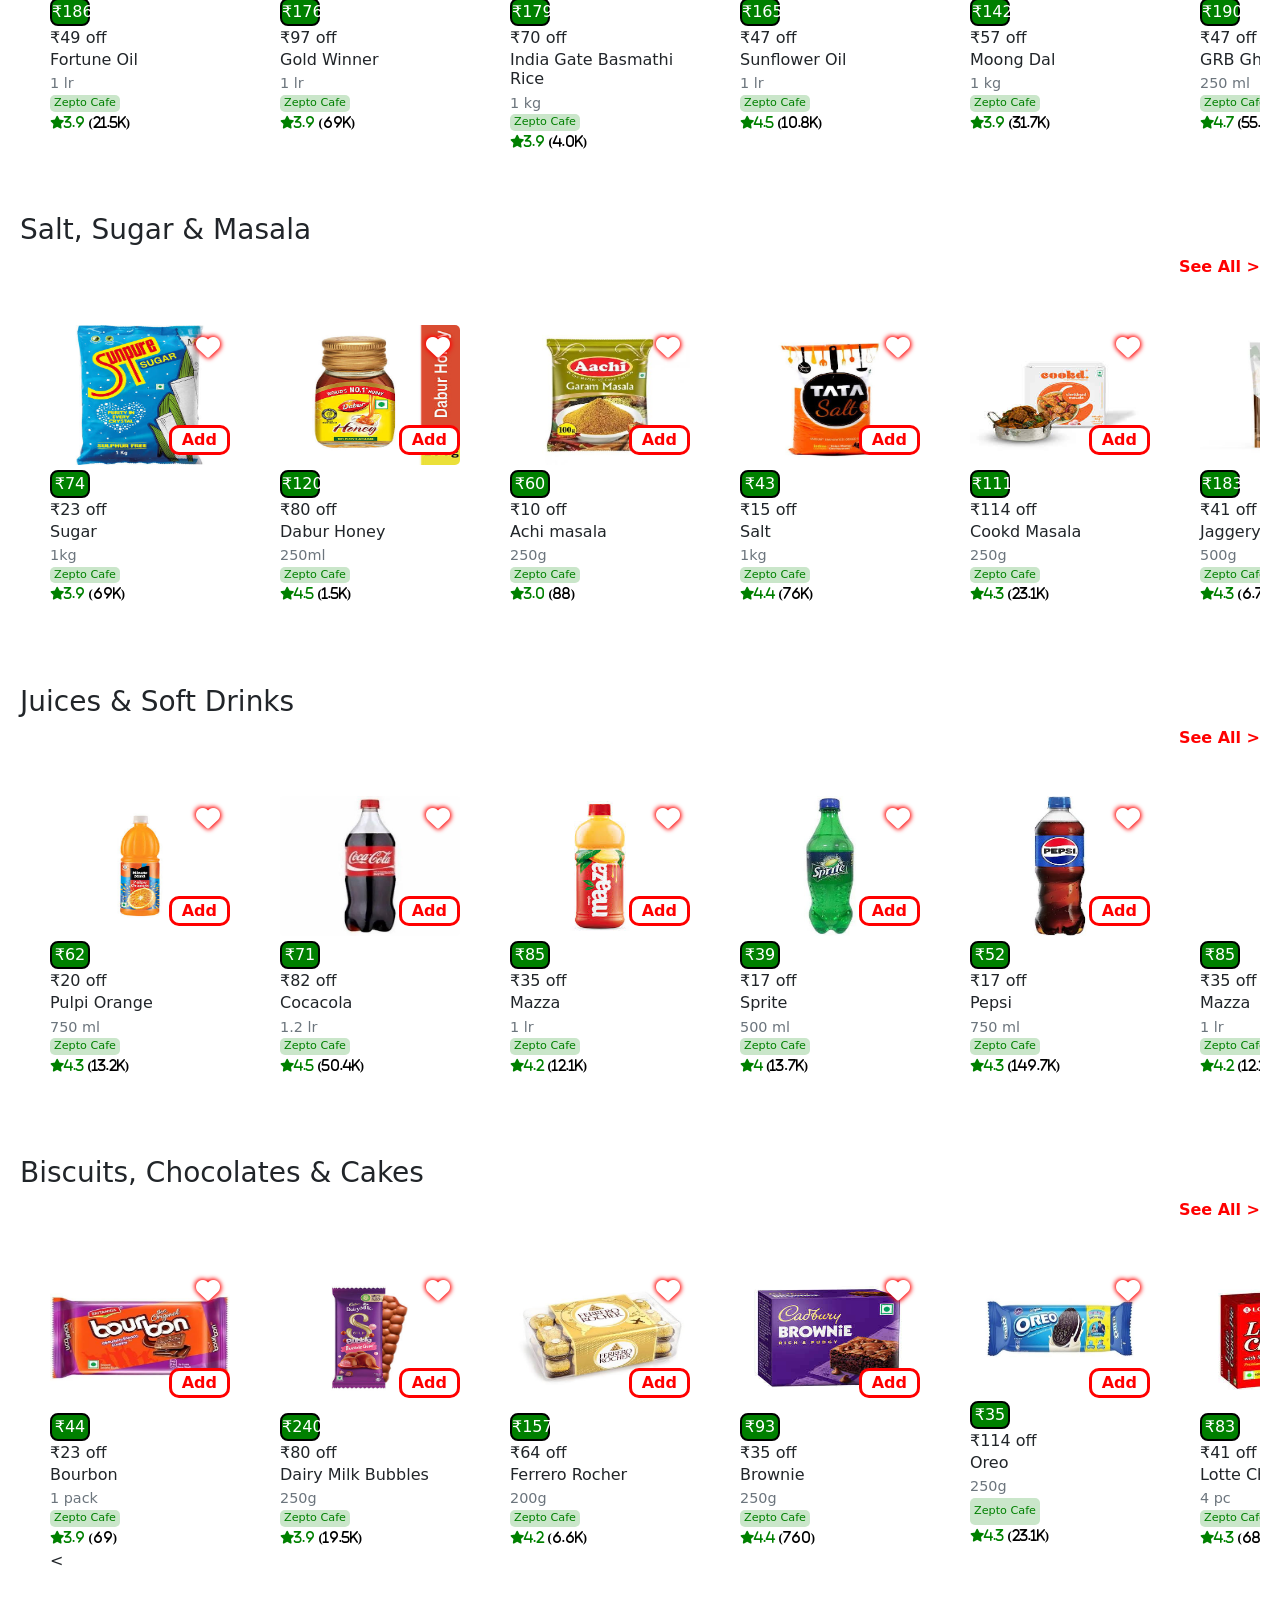
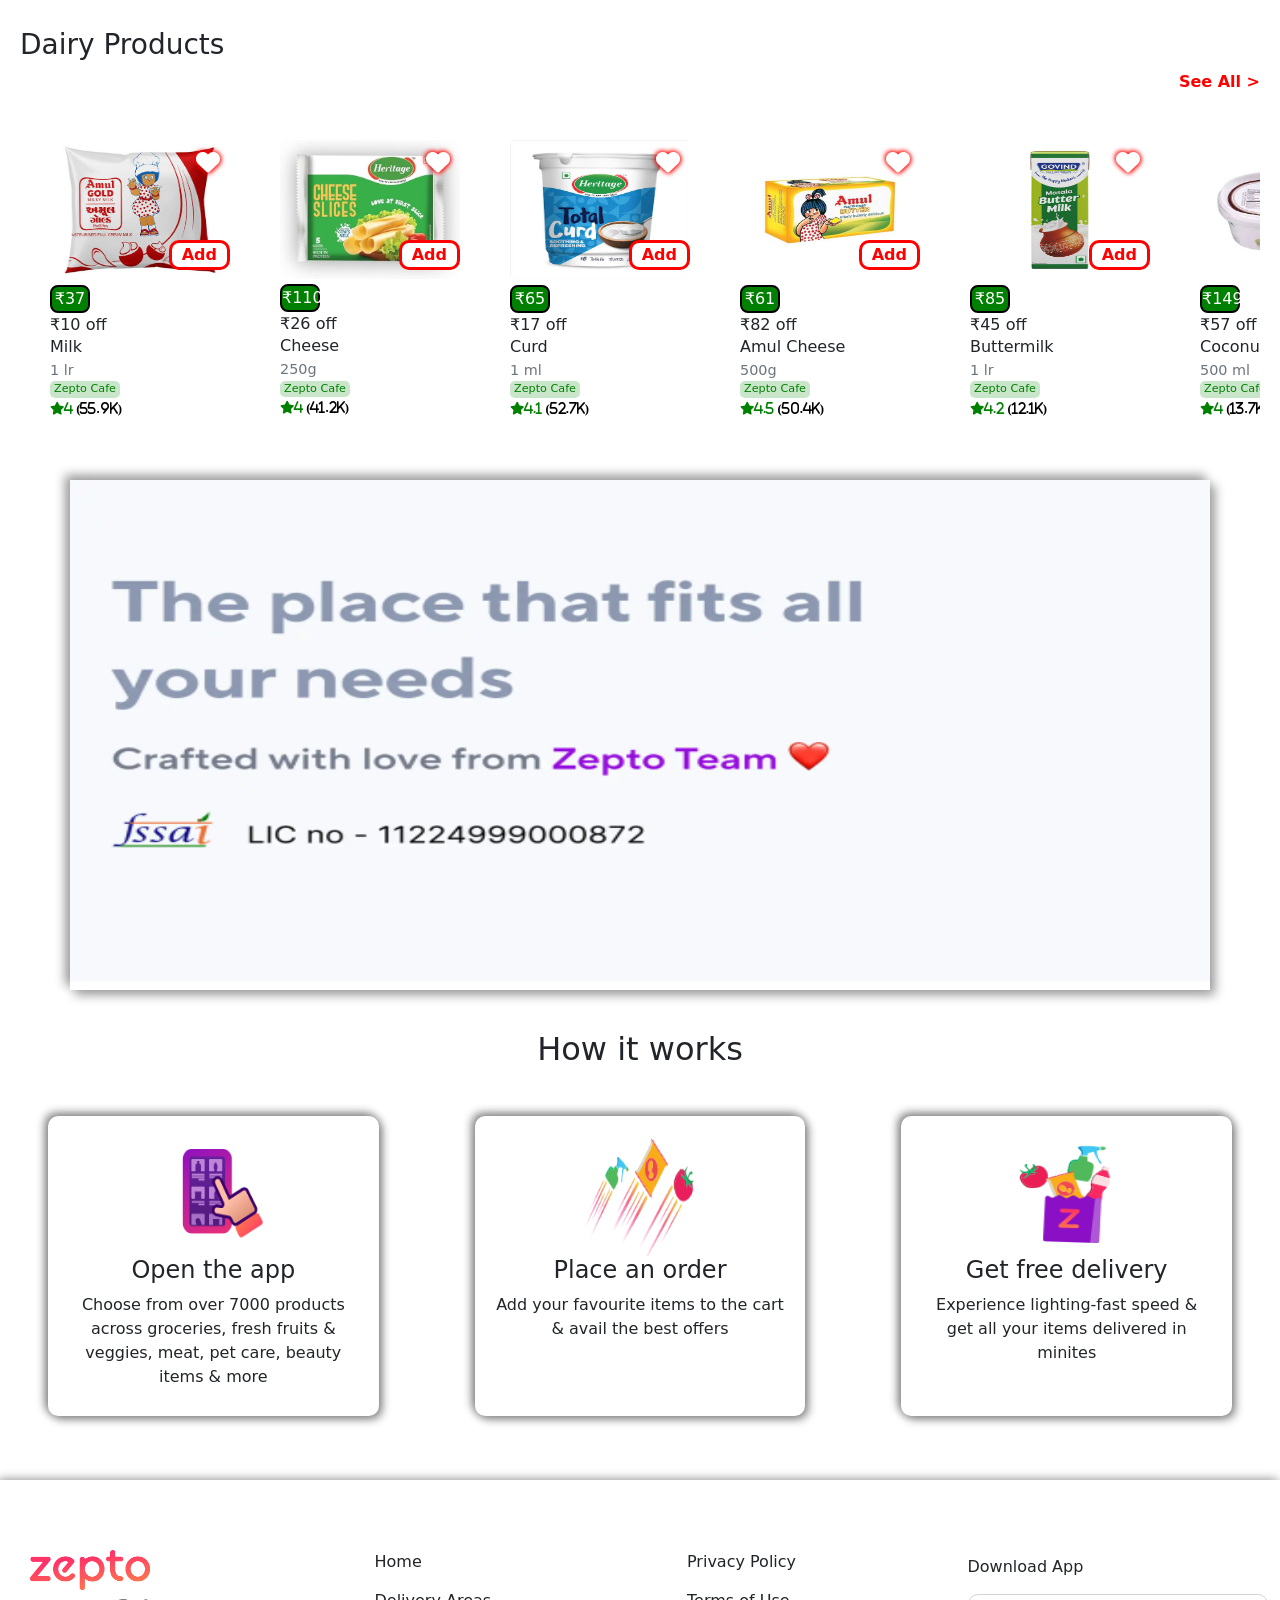
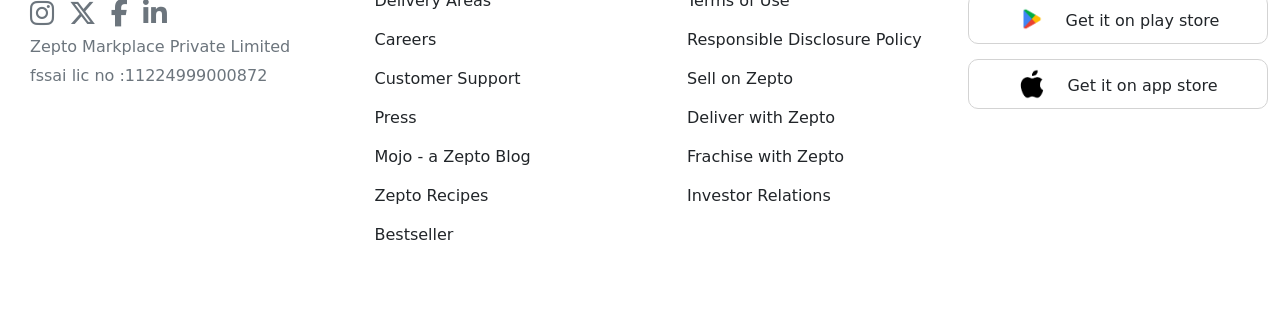
==== commit 9b8b9c9b: "Update index.html" ====
--- a/index.html
+++ b/index.html
@@ -25,6 +25,17 @@
                         <i class="fa fa-shopping-cart"></i>
                         <p>Cart</p>
                     </div>
+                </a><a href="login.html">
+                        <div>
+                            <i class="fa-solid fa-user"></i>
+                            <p>Login</p>
+                        </div>
+                </a>
+                <a href="cart.html">
+                    <div>
+                        <i class="fa fa-shopping-cart"></i>
+                        <p>Cart</p>
+                    </div>
                 </a>
             </div>
             <div class="sub-nav">
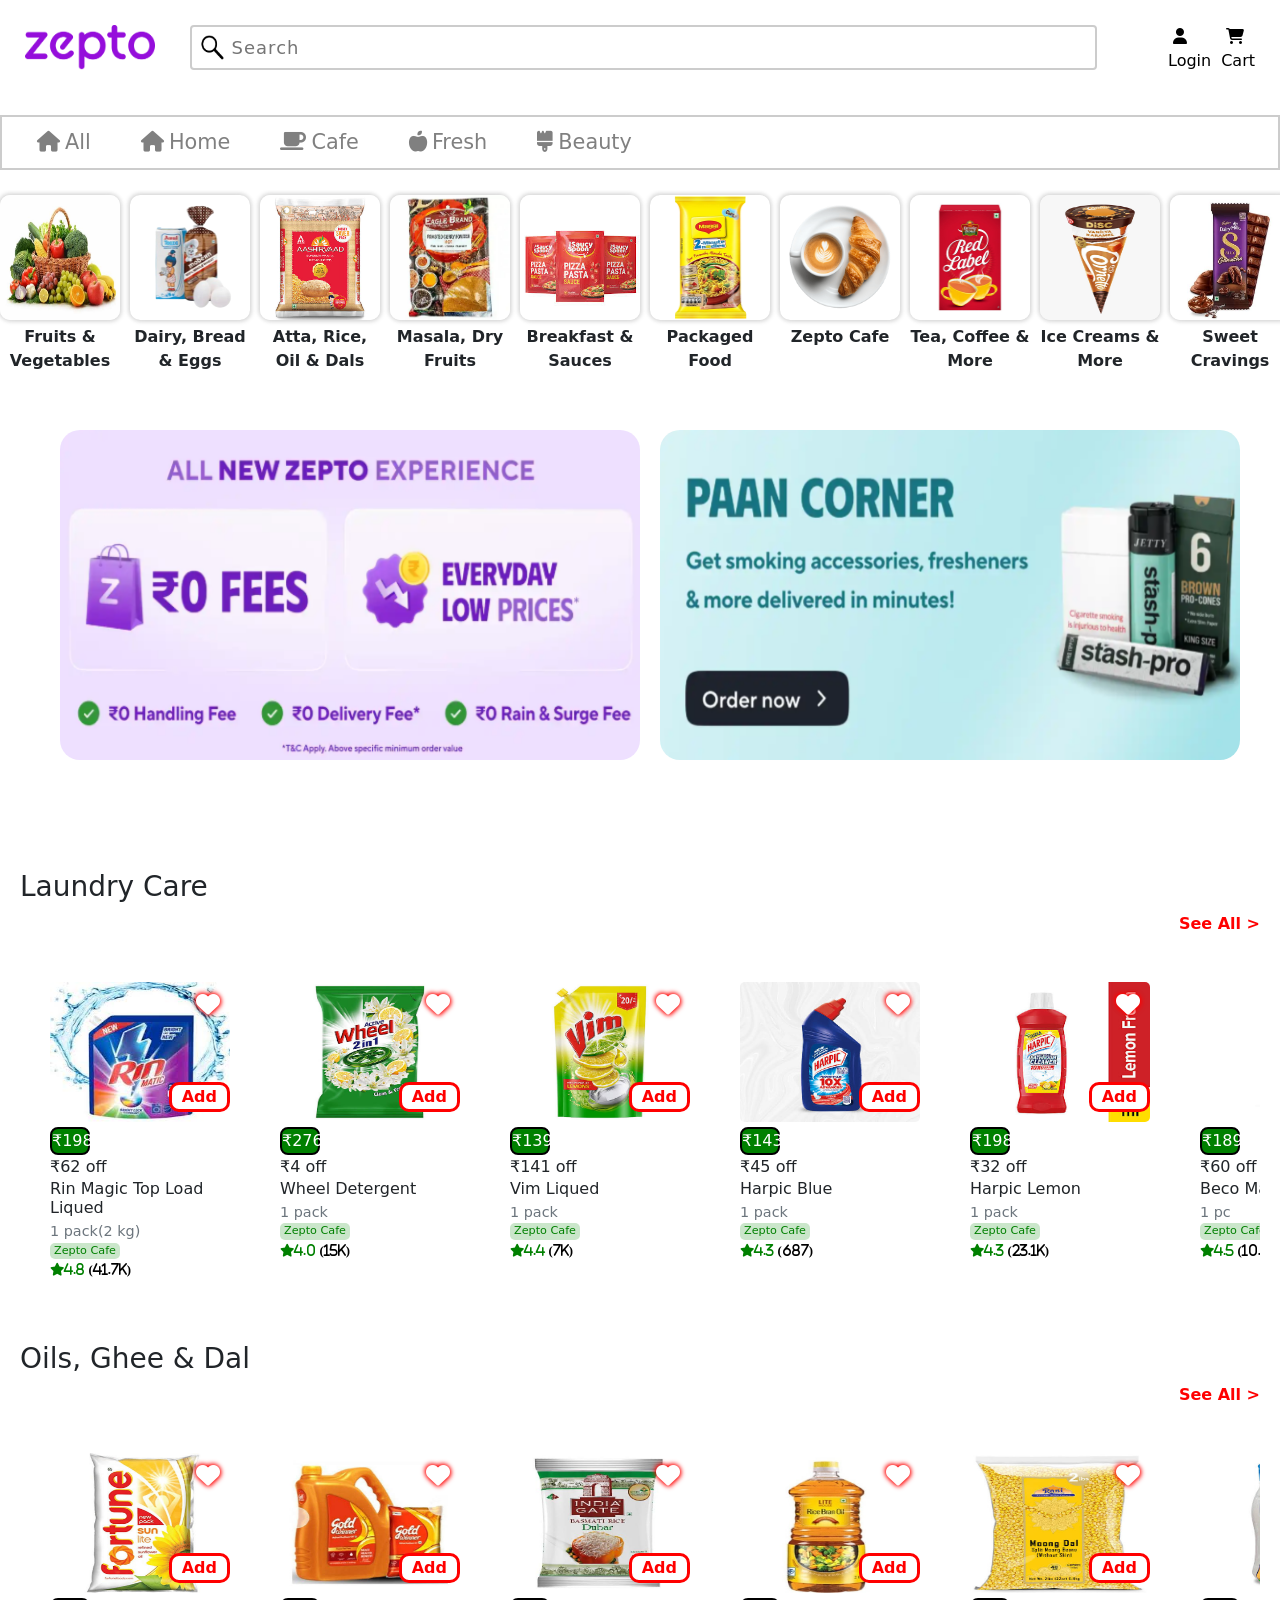
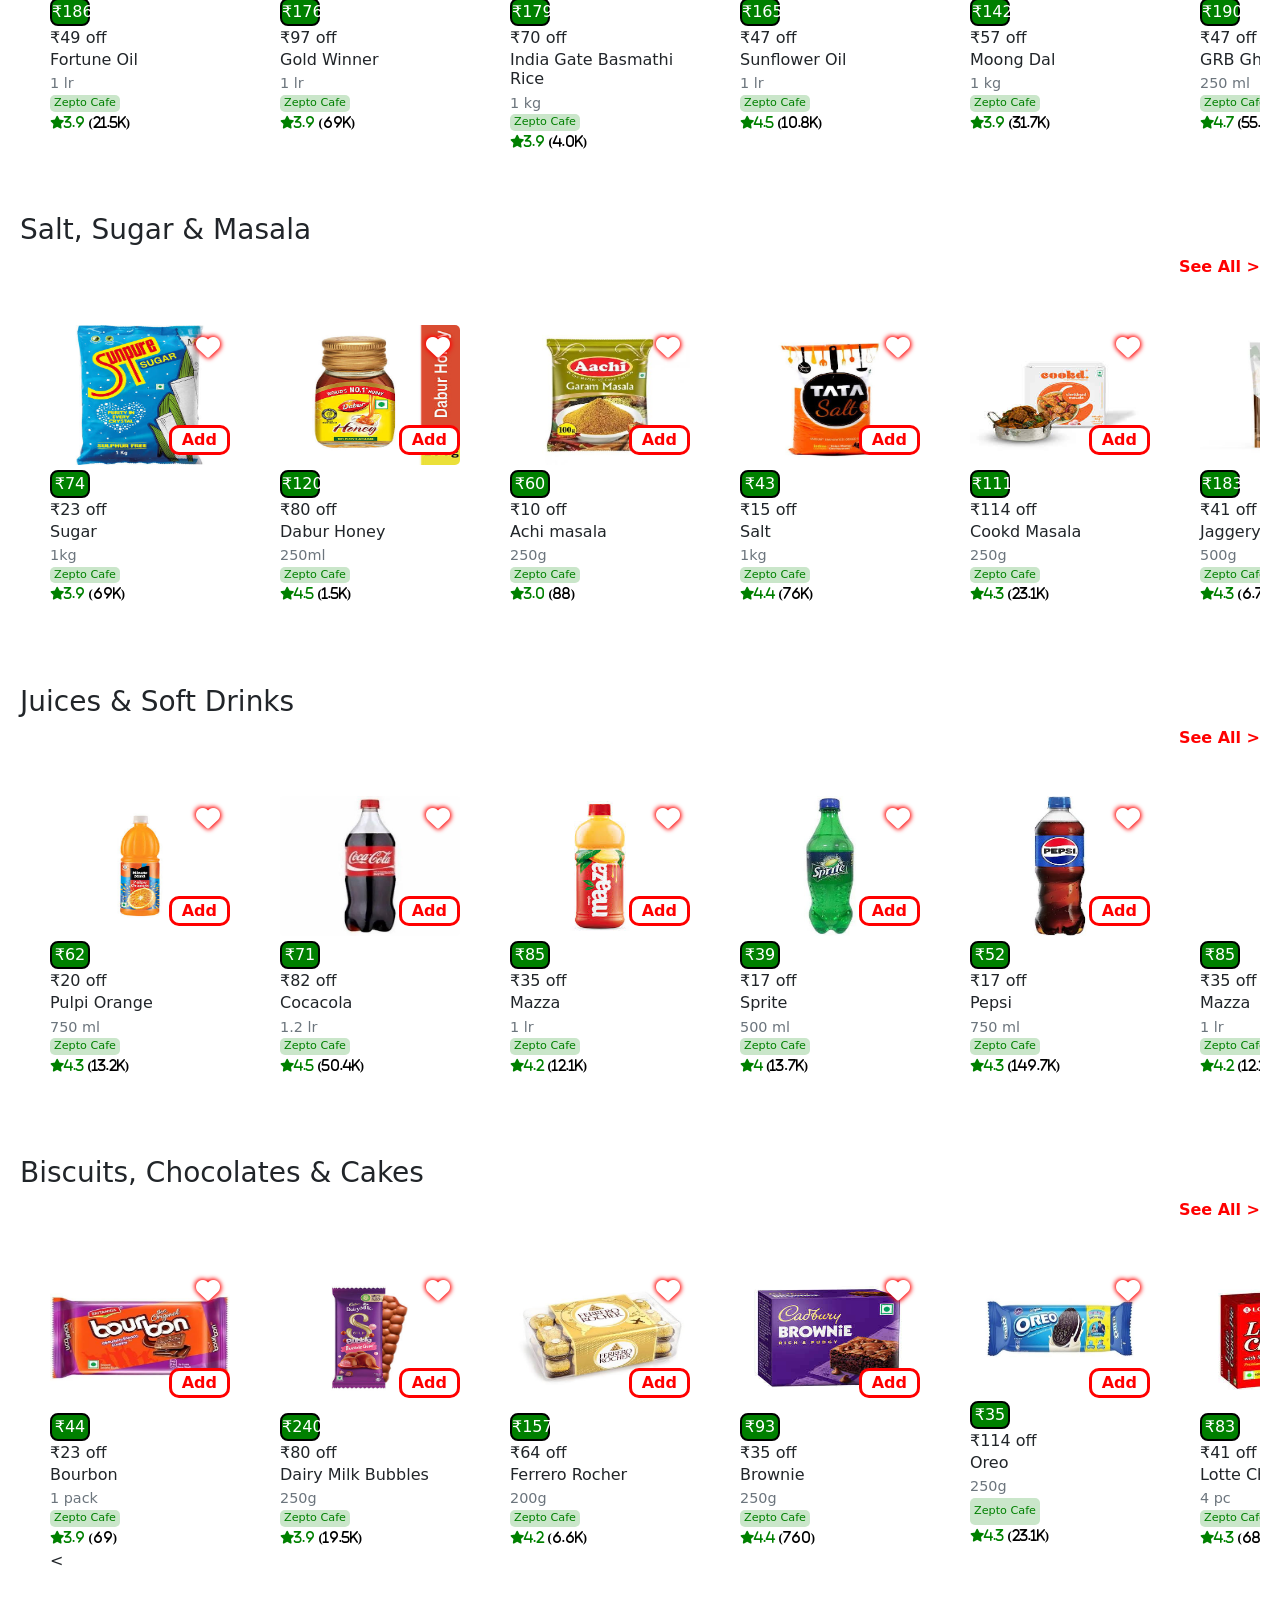
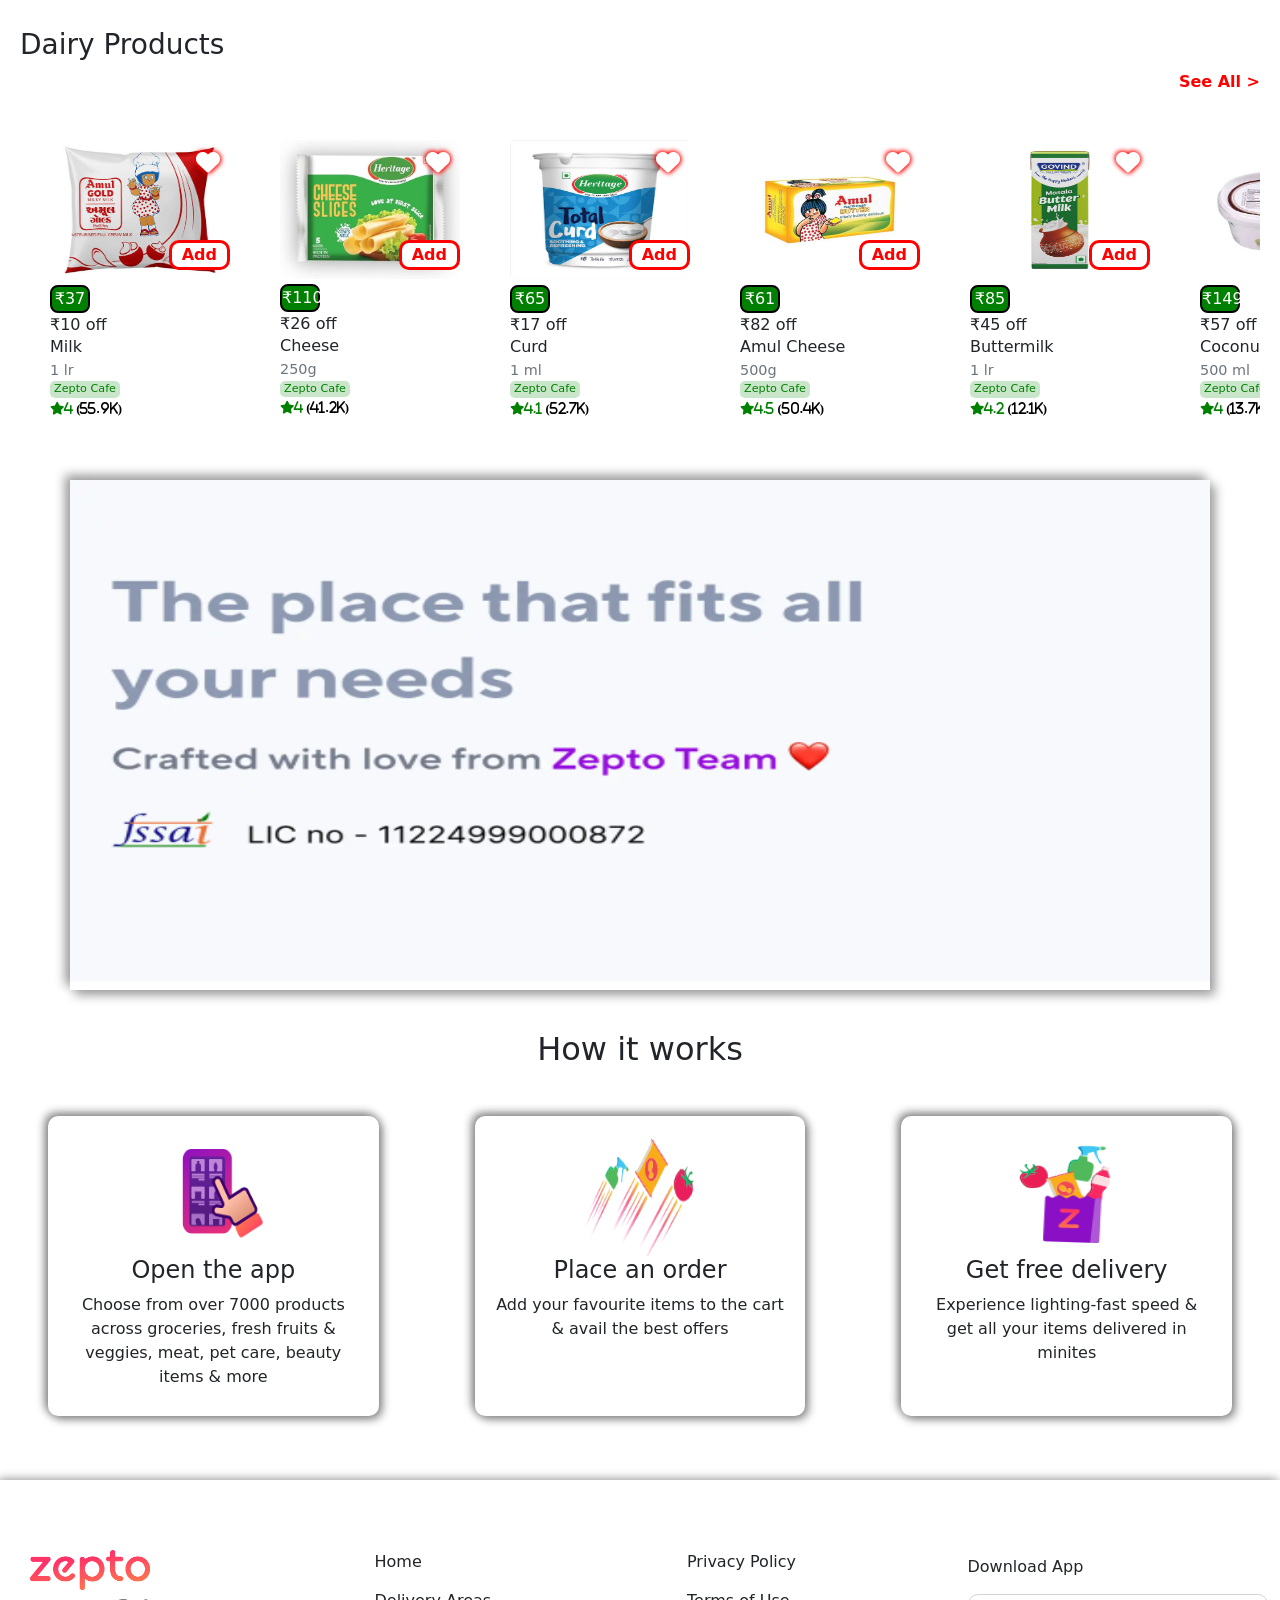
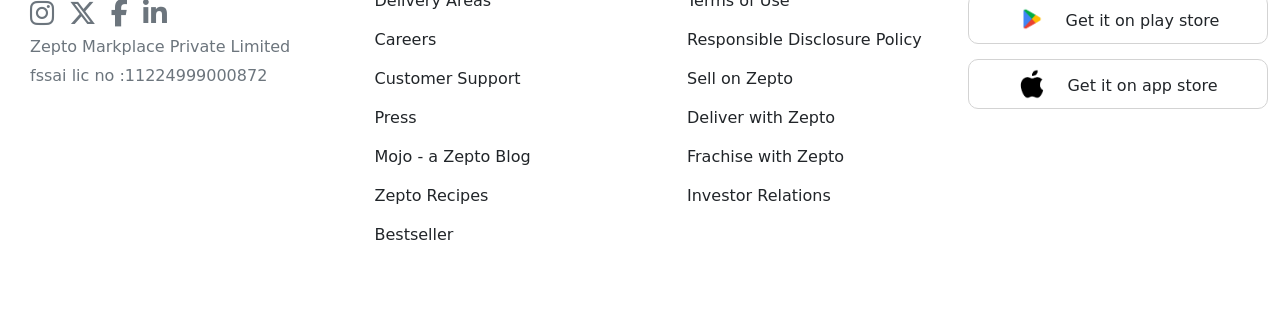
==== commit e32f37d4: "Update index.html" ====
--- a/index.html
+++ b/index.html
@@ -14,18 +14,7 @@
             <div class="nav-bar">
                 <img src="./images/Zepto_Logo.svg.webp">
                 <input type="text" name="search" placeholder="Search">
-                <a href="http://127.0.0.1:5501/Zepto/login.html">
-                        <div>
-                            <i class="fa-solid fa-user"></i>
-                            <p>Login</p>
-                        </div>
-                </a>
-                <a href="http://127.0.0.1:5501/Zepto/cart.html">
-                    <div>
-                        <i class="fa fa-shopping-cart"></i>
-                        <p>Cart</p>
-                    </div>
-                </a><a href="login.html">
+                <a href="login.html">
                         <div>
                             <i class="fa-solid fa-user"></i>
                             <p>Login</p>
